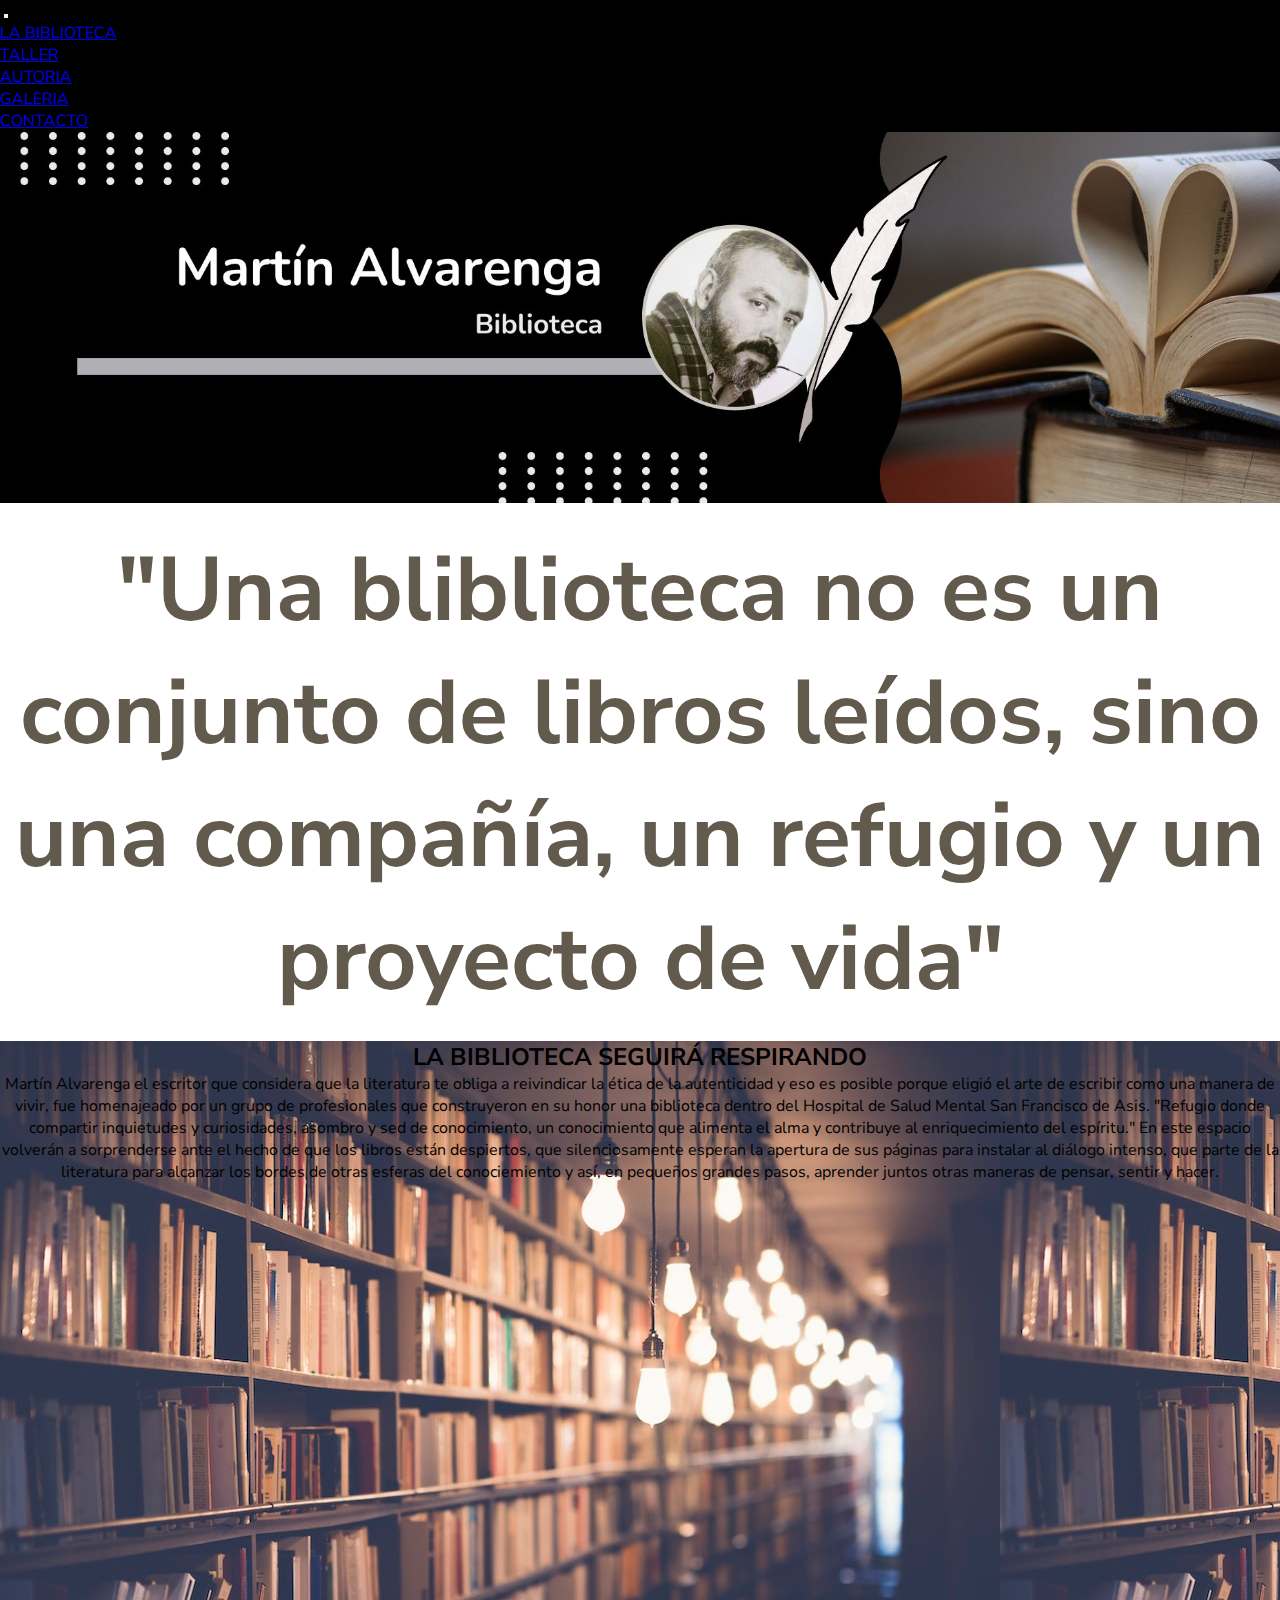
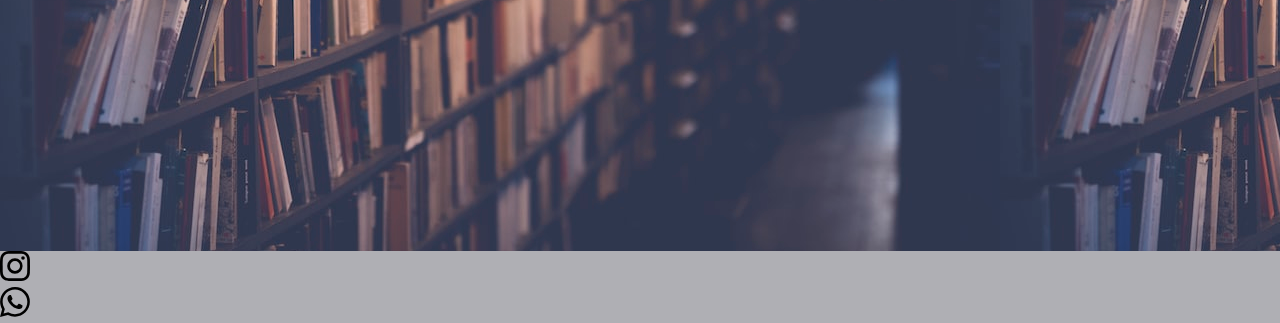
==== index.html @ e40d84a5 "primer commit" ====
<!DOCTYPE html>
<html lang="en">

<head>
    <meta charset="UTF-8">
    <meta http-equiv="X-UA-Compatible" content="IE=edge">
    <meta name="viewport" content="width=device-width, initial-scale=1.0">
    <title>La Biblioteca</title>
    <link href="https://cdn.jsdelivr.net/npm/bootstrap@5.3.0-alpha1/dist/css/bootstrap.min.css" rel="stylesheet"
        integrity="sha384-GLhlTQ8iRABdZLl6O3oVMWSktQOp6b7In1Zl3/Jr59b6EGGoI1aFkw7cmDA6j6gD" crossorigin="anonymous">
    <link rel="stylesheet" href="./css/style.css">
</head>

<header>

    <nav class="navbar navbar-expand-lg navbar-dark" style="background-color: #000000;">
        <div class="container-fluid">
            <a class="navbar-brand" href="#"><img src="" alt=""></a>
            <button class="navbar-toggler" type="button" data-bs-toggle="collapse" data-bs-target="#navbarNav"
                aria-controls="navbarNav" aria-expanded="false" aria-label="Toggle navigation">
                <span class="navbar-toggler-icon"></span>
            </button>
            <div class="collapse navbar-collapse" id="navbarNav">
                <ul class="navbar-nav">
                    <li class="nav-item">
                        <a class="nav-link active" aria-current="page" href="index.html">LA BIBLIOTECA</a>
                    </li>
                    <li class="nav-item">
                        <a class="nav-link" href="./pag/taller.html">TALLER</a>
                    </li>
                    <li class="nav-item">
                        <a class="nav-link" href="./pag/autoria.html">AUTORIA</a>
                    </li>
                    <li class="nav-item">
                        <a class="nav-link" href="./pag/galeria.html">GALERIA</a>
                    </li>
                    <li class="nav-item">
                        <a class="nav-link" href="./pag/contacto.html">CONTACTO</a>
                    </li>
                </ul>
            </div>
        </div>
    </nav>

</header>

<body>
    <img class="banner" src="img/martin3.jpg" alt="banner">

    <main class="biblio">
        <h1>"Una bliblioteca no es un conjunto de libros leídos, sino una compañía, un refugio y un proyecto de vida"
        </h1>
    </main>

    <div class="hero d-flex justify-content-center align-items-center">

        <div class="text-white bg-dark py-5 my-5">
            <div>
                <h2>LA BIBLIOTECA SEGUIRÁ RESPIRANDO</h2>
                <p>Martín Alvarenga el escritor que consi­dera que la literatura te obli­ga a reivindicar la
                    ética de la
                    autenticidad y eso es posible porque eligió el arte de es­cribir como una manera de vivir, fue
                    homenajeado por un grupo de profesionales que construyeron en su honor una biblioteca dentro del
                    Hospital de Salud Mental San Francisco de Asis.
                    "Refugio donde compartir inquietudes y curiosidades, asombro y sed de conocimiento, un conocimiento
                    que
                    alimenta el alma y contribuye al enriquecimiento del espíritu."
                    En este espacio volverán a sorprenderse ante el hecho de que los libros están despiertos, que
                    silenciosamente esperan la apertura de sus páginas para instalar al diálogo intenso, que parte de la
                    literatura para alcanzar los bordes de otras esferas del conociemiento y así, en pequeños grandes
                    pasos,
                    aprender juntos otras maneras de pensar, sentir y hacer. </p>
            </div>
        </div>
    </div>

    <script src="https://cdn.jsdelivr.net/npm/bootstrap@5.3.0-alpha1/dist/js/bootstrap.bundle.min.js"
        integrity="sha384-w76AqPfDkMBDXo30jS1Sgez6pr3x5MlQ1ZAGC+nuZB+EYdgRZgiwxhTBTkF7CXvN"
        crossorigin="anonymous"></script>
</body>

<footer class="footer d-flex mt-5 justify-content-center">

    <p class="p-3 item "><svg xmlns="http://www.w3.org/2000/svg" width="30" height="30" fill="currentColor"
            class="bi bi-instagram" viewBox="0 0 16 16">
            <path
                d="M8 0C5.829 0 5.556.01 4.703.048 3.85.088 3.269.222 2.76.42a3.917 3.917 0 0 0-1.417.923A3.927 3.927 0 0 0 .42 2.76C.222 3.268.087 3.85.048 4.7.01 5.555 0 5.827 0 8.001c0 2.172.01 2.444.048 3.297.04.852.174 1.433.372 1.942.205.526.478.972.923 1.417.444.445.89.719 1.416.923.51.198 1.09.333 1.942.372C5.555 15.99 5.827 16 8 16s2.444-.01 3.298-.048c.851-.04 1.434-.174 1.943-.372a3.916 3.916 0 0 0 1.416-.923c.445-.445.718-.891.923-1.417.197-.509.332-1.09.372-1.942C15.99 10.445 16 10.173 16 8s-.01-2.445-.048-3.299c-.04-.851-.175-1.433-.372-1.941a3.926 3.926 0 0 0-.923-1.417A3.911 3.911 0 0 0 13.24.42c-.51-.198-1.092-.333-1.943-.372C10.443.01 10.172 0 7.998 0h.003zm-.717 1.442h.718c2.136 0 2.389.007 3.232.046.78.035 1.204.166 1.486.275.373.145.64.319.92.599.28.28.453.546.598.92.11.281.24.705.275 1.485.039.843.047 1.096.047 3.231s-.008 2.389-.047 3.232c-.035.78-.166 1.203-.275 1.485a2.47 2.47 0 0 1-.599.919c-.28.28-.546.453-.92.598-.28.11-.704.24-1.485.276-.843.038-1.096.047-3.232.047s-2.39-.009-3.233-.047c-.78-.036-1.203-.166-1.485-.276a2.478 2.478 0 0 1-.92-.598 2.48 2.48 0 0 1-.6-.92c-.109-.281-.24-.705-.275-1.485-.038-.843-.046-1.096-.046-3.233 0-2.136.008-2.388.046-3.231.036-.78.166-1.204.276-1.486.145-.373.319-.64.599-.92.28-.28.546-.453.92-.598.282-.11.705-.24 1.485-.276.738-.034 1.024-.044 2.515-.045v.002zm4.988 1.328a.96.96 0 1 0 0 1.92.96.96 0 0 0 0-1.92zm-4.27 1.122a4.109 4.109 0 1 0 0 8.217 4.109 4.109 0 0 0 0-8.217zm0 1.441a2.667 2.667 0 1 1 0 5.334 2.667 2.667 0 0 1 0-5.334z" />
        </svg> </p>


    <p class="p-3 item "><svg xmlns="http://www.w3.org/2000/svg" width="30" height="30" fill="currentColor"
            class="bi bi-whatsapp" viewBox="0 0 16 16">
            <path
                d="M13.601 2.326A7.854 7.854 0 0 0 7.994 0C3.627 0 .068 3.558.064 7.926c0 1.399.366 2.76 1.057 3.965L0 16l4.204-1.102a7.933 7.933 0 0 0 3.79.965h.004c4.368 0 7.926-3.558 7.93-7.93A7.898 7.898 0 0 0 13.6 2.326zM7.994 14.521a6.573 6.573 0 0 1-3.356-.92l-.24-.144-2.494.654.666-2.433-.156-.251a6.56 6.56 0 0 1-1.007-3.505c0-3.626 2.957-6.584 6.591-6.584a6.56 6.56 0 0 1 4.66 1.931 6.557 6.557 0 0 1 1.928 4.66c-.004 3.639-2.961 6.592-6.592 6.592zm3.615-4.934c-.197-.099-1.17-.578-1.353-.646-.182-.065-.315-.099-.445.099-.133.197-.513.646-.627.775-.114.133-.232.148-.43.05-.197-.1-.836-.308-1.592-.985-.59-.525-.985-1.175-1.103-1.372-.114-.198-.011-.304.088-.403.087-.088.197-.232.296-.346.1-.114.133-.198.198-.33.065-.134.034-.248-.015-.347-.05-.099-.445-1.076-.612-1.47-.16-.389-.323-.335-.445-.34-.114-.007-.247-.007-.38-.007a.729.729 0 0 0-.529.247c-.182.198-.691.677-.691 1.654 0 .977.71 1.916.81 2.049.098.133 1.394 2.132 3.383 2.992.47.205.84.326 1.129.418.475.152.904.129 1.246.08.38-.058 1.171-.48 1.338-.943.164-.464.164-.86.114-.943-.049-.084-.182-.133-.38-.232z" />
        </svg></p>
</footer>



</html>
---- css/style.css ----
@import url('https://fonts.googleapis.com/css2?family=Nunito+Sans:ital,wght@1,900&display=swap');

* {
    margin: 0;
    padding: 0;
    box-sizing: border-box;
    font-family: 'Nunito Sans', sans-serif;
}

.body {
    background-image: url("../img/biblioo.jpg");
}

.banner {
    width: 100%;
    height: 0 auto;
    background-position: center;
}

.biblio {
    color: #625A4C;
    text-align: center;
    font-weight: bolder;
    font-size: 45px;
    margin-top: 20px;
    margin-bottom: 20px;
}

.hero {
    background-image: url("../img/biblioo.jpg");
    height: 90vh;
    text-align: center;
}

/* sección Autoría */

.libros {
    background-image: url("../img/autorialibro.jpg");
    height: 60vh;
}

.h3 {
    color: #ffffff;
    text-align: center;
}

.textos {
    color: #625A4C;
}

.btn-secondary {
    background-color: #625A4C;
}

/* sección Autoría */

.footer {
    background-color: #AFAFB4;
}

.item:hover {
    color: #ffffff;
    box-shadow: rgba(58, 56, 56, 0.56);
    transform: scale(1.0)translateY(-10px)
}
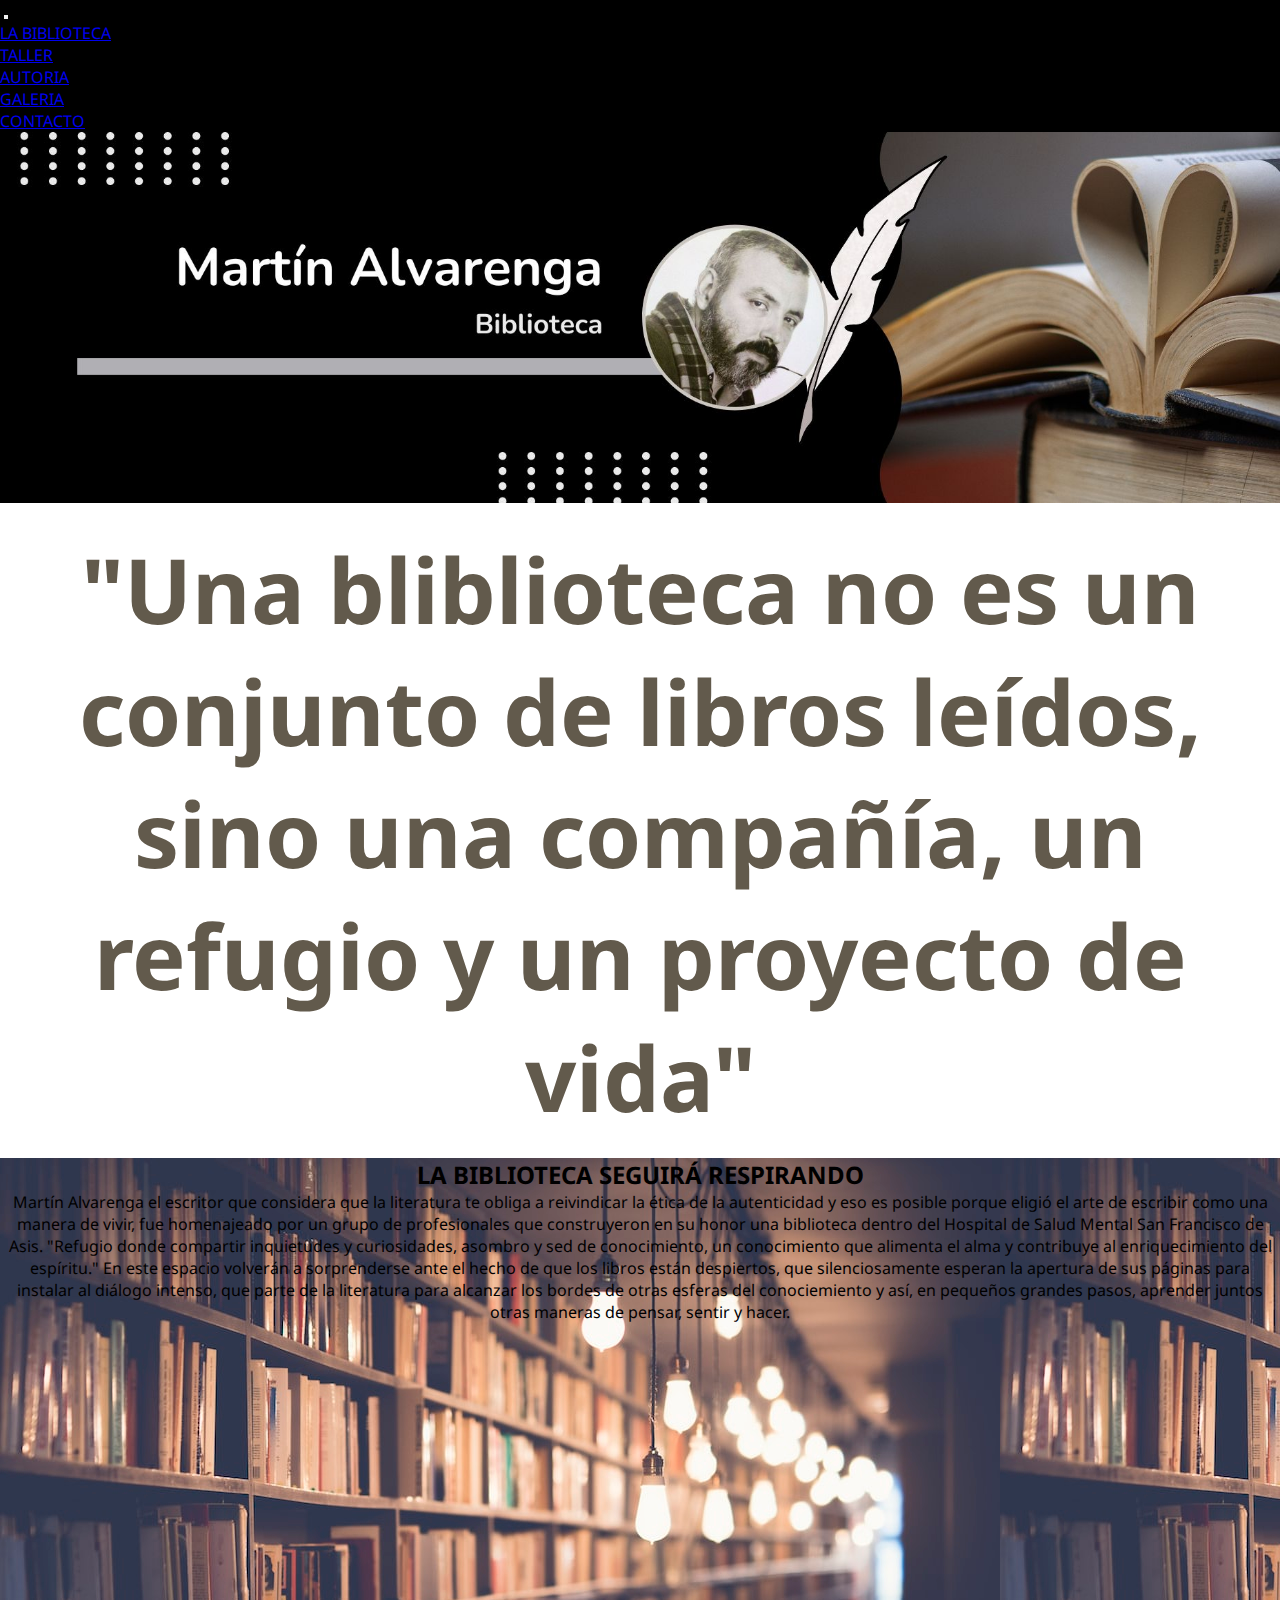
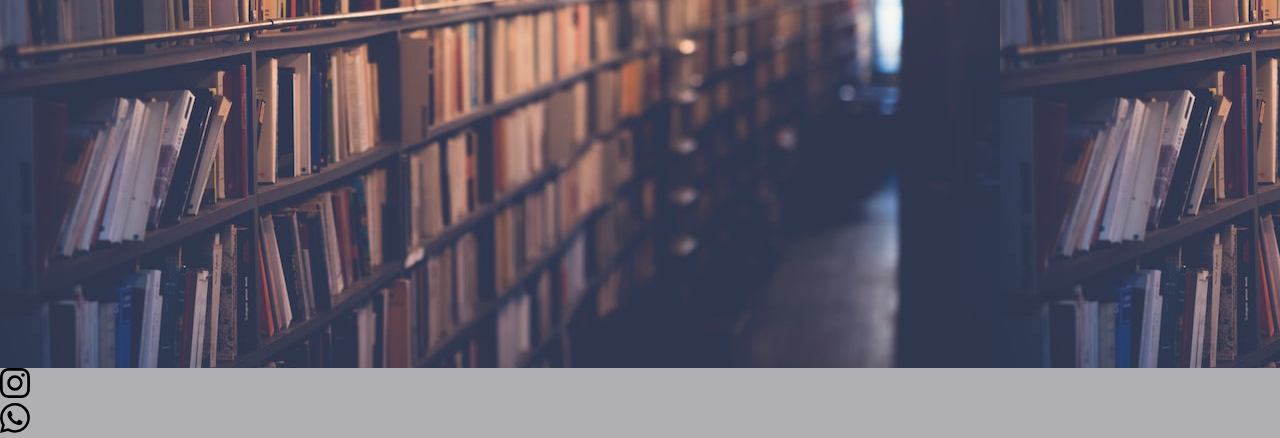
==== commit 980c4c8f: "algoentreparentesis" ====
--- a/index.html
+++ b/index.html
@@ -5,10 +5,14 @@
     <meta charset="UTF-8">
     <meta http-equiv="X-UA-Compatible" content="IE=edge">
     <meta name="viewport" content="width=device-width, initial-scale=1.0">
-    <title>La Biblioteca</title>
+    <title> La Biblioteca - Inicio</title>
+    <meta name="description"
+        content="Conociendo la biblioteca pública fundada en el hospital de Salud Mental San Francisco de Asís.">
+    <meta name="keywords"
+        content="biblioteca, libros, biblioteca pública, talleres creativos, salud mental, hospital, poesía, teatro, Corrientes">
     <link href="https://cdn.jsdelivr.net/npm/bootstrap@5.3.0-alpha1/dist/css/bootstrap.min.css" rel="stylesheet"
         integrity="sha384-GLhlTQ8iRABdZLl6O3oVMWSktQOp6b7In1Zl3/Jr59b6EGGoI1aFkw7cmDA6j6gD" crossorigin="anonymous">
-    <link rel="stylesheet" href="./css/style.css">
+    <link rel="stylesheet" href="./css/estilo.css">
 </head>
 
 <header>
--- a/css/estilo.css
+++ b/css/estilo.css
@@ -0,0 +1,66 @@
+@import url("https://fonts.googleapis.com/css2?family=Noto+Sans&family=Nunito+Sans:ital,wght@1,900&display=swap");
+* {
+  margin: 0;
+  padding: 0;
+  box-sizing: border-box;
+  font-family: "Noto Sans", sans-serif;
+}
+*::-moz-selection {
+  background-color: whitesmoke;
+  color: #000000;
+}
+*::selection {
+  background-color: whitesmoke;
+  color: #000000;
+}
+
+body .banner {
+  width: 100%;
+  height: 0 auto;
+  background-position: center;
+}
+body .biblio {
+  color: #625A4C;
+  text-align: center;
+  font-weight: bolder;
+  font-size: 45px;
+  margin-top: 20px;
+  margin-bottom: 20px;
+}
+body .hero {
+  background-image: url("../img/biblioo.jpg");
+  height: 90vh;
+  text-align: center;
+}
+body .h3 {
+  color: #ffffff;
+  text-align: center;
+}
+body .h4 {
+  color: #000000;
+}
+body .p {
+  color: #ffffff;
+  text-align: center;
+}
+body .textos {
+  color: #625A4C;
+}
+body .btn-secondary {
+  background-color: #625A4C;
+}
+body .accordion-collapse {
+  color: #625A4C;
+}
+body .accordion-button {
+  background-color: #AFAFB4;
+}
+
+footer {
+  background-color: #AFAFB4;
+}
+footer .item:hover {
+  color: #ffffff;
+  box-shadow: rgba(58, 56, 56, 0.56);
+  transform: scale(1) translateY(-10px);
+}/*# sourceMappingURL=estilo.css.map */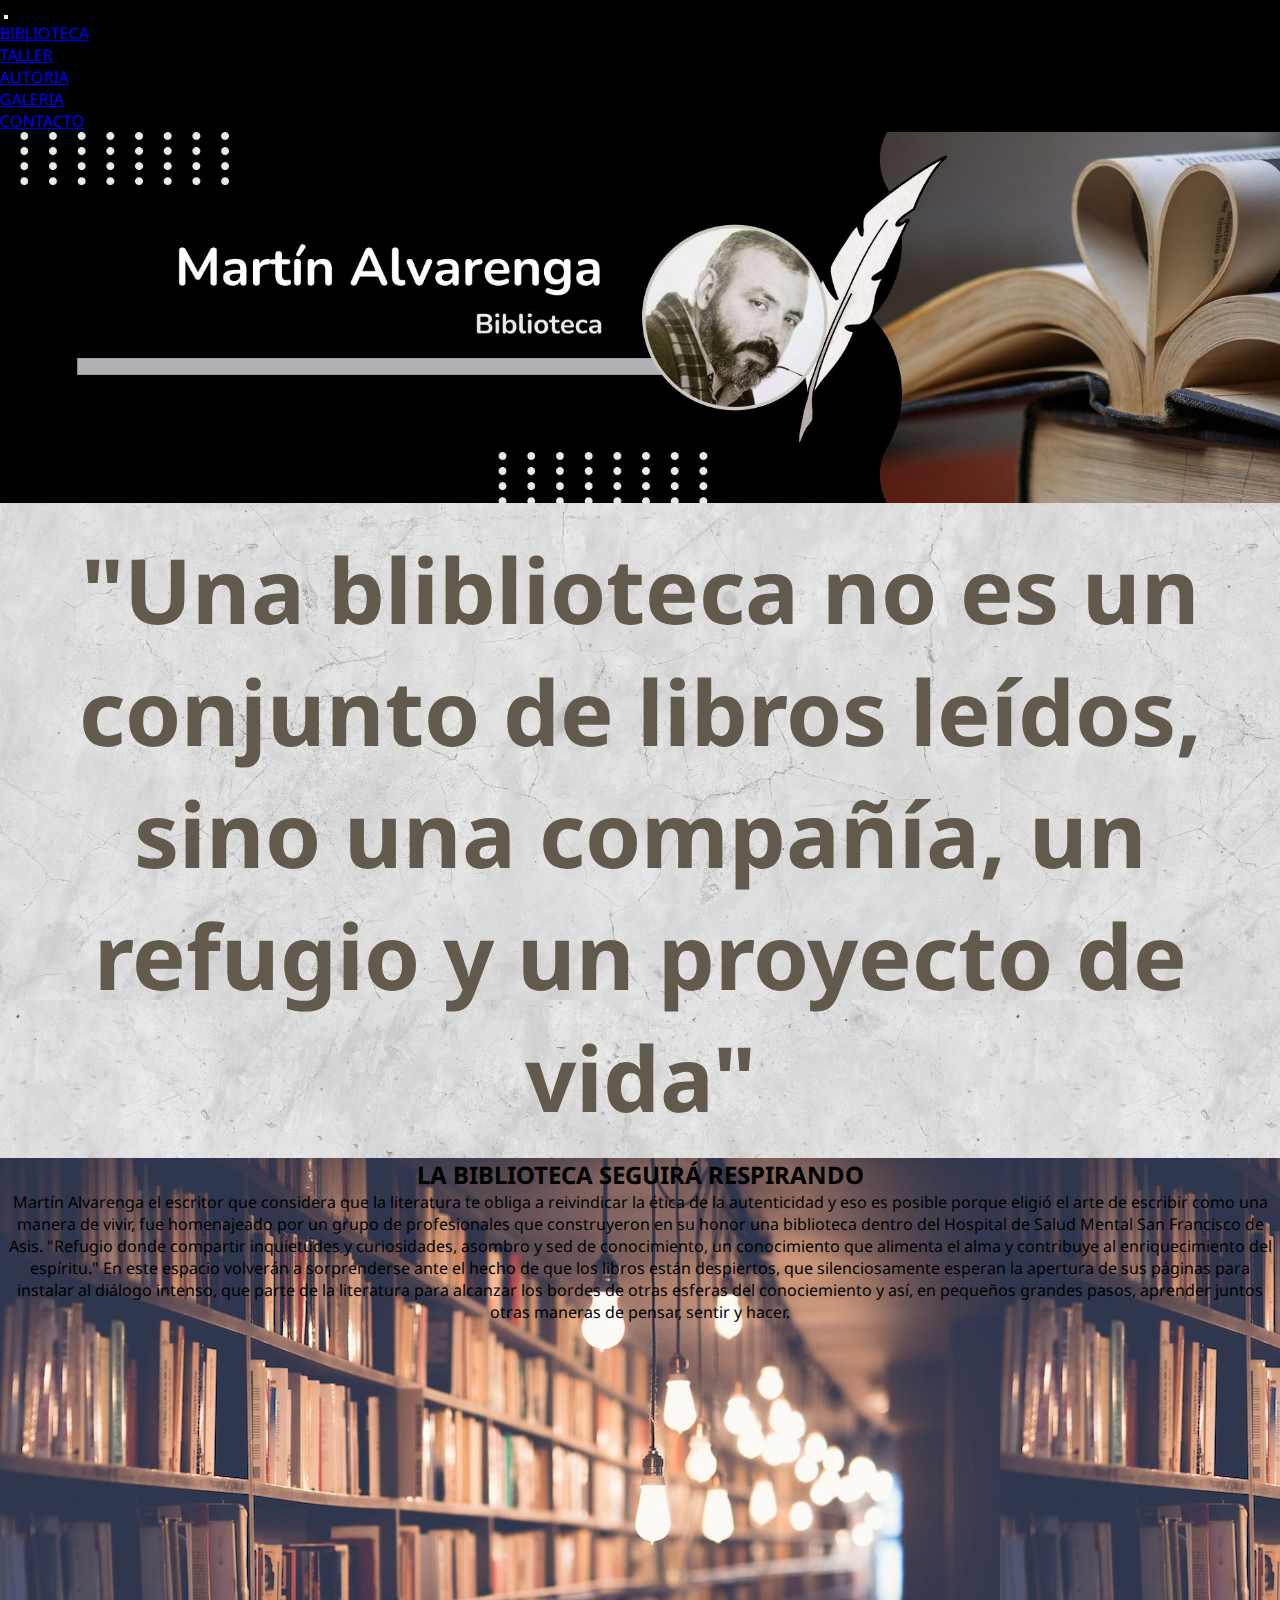
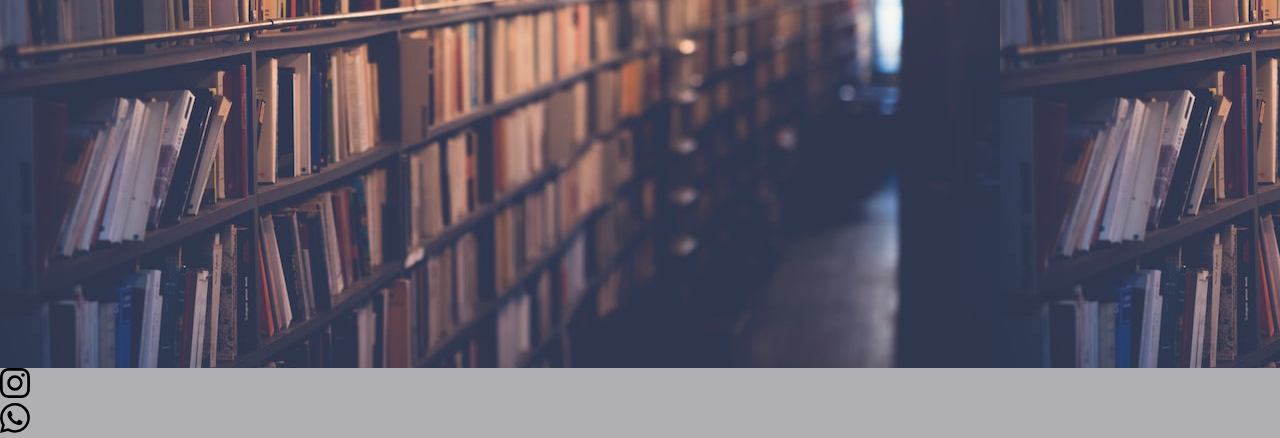
==== commit 92926279: "algoentreparentesis" ====
--- a/index.html
+++ b/index.html
@@ -19,7 +19,7 @@
 
     <nav class="navbar navbar-expand-lg navbar-dark" style="background-color: #000000;">
         <div class="container-fluid">
-            <a class="navbar-brand" href="#"><img src="" alt=""></a>
+            <a class="navbar-brand w-100"><img src="" alt=""></a>
             <button class="navbar-toggler" type="button" data-bs-toggle="collapse" data-bs-target="#navbarNav"
                 aria-controls="navbarNav" aria-expanded="false" aria-label="Toggle navigation">
                 <span class="navbar-toggler-icon"></span>
@@ -27,7 +27,7 @@
             <div class="collapse navbar-collapse" id="navbarNav">
                 <ul class="navbar-nav">
                     <li class="nav-item">
-                        <a class="nav-link active" aria-current="page" href="index.html">LA BIBLIOTECA</a>
+                        <a class="nav-link active" aria-current="page" href="index.html">BIBLIOTECA</a>
                     </li>
                     <li class="nav-item">
                         <a class="nav-link" href="./pag/taller.html">TALLER</a>
--- a/css/estilo.css
+++ b/css/estilo.css
@@ -14,6 +14,9 @@
   color: #000000;
 }
 
+body {
+  background-image: url("../img/fondogris.jpg");
+}
 body .banner {
   width: 100%;
   height: 0 auto;
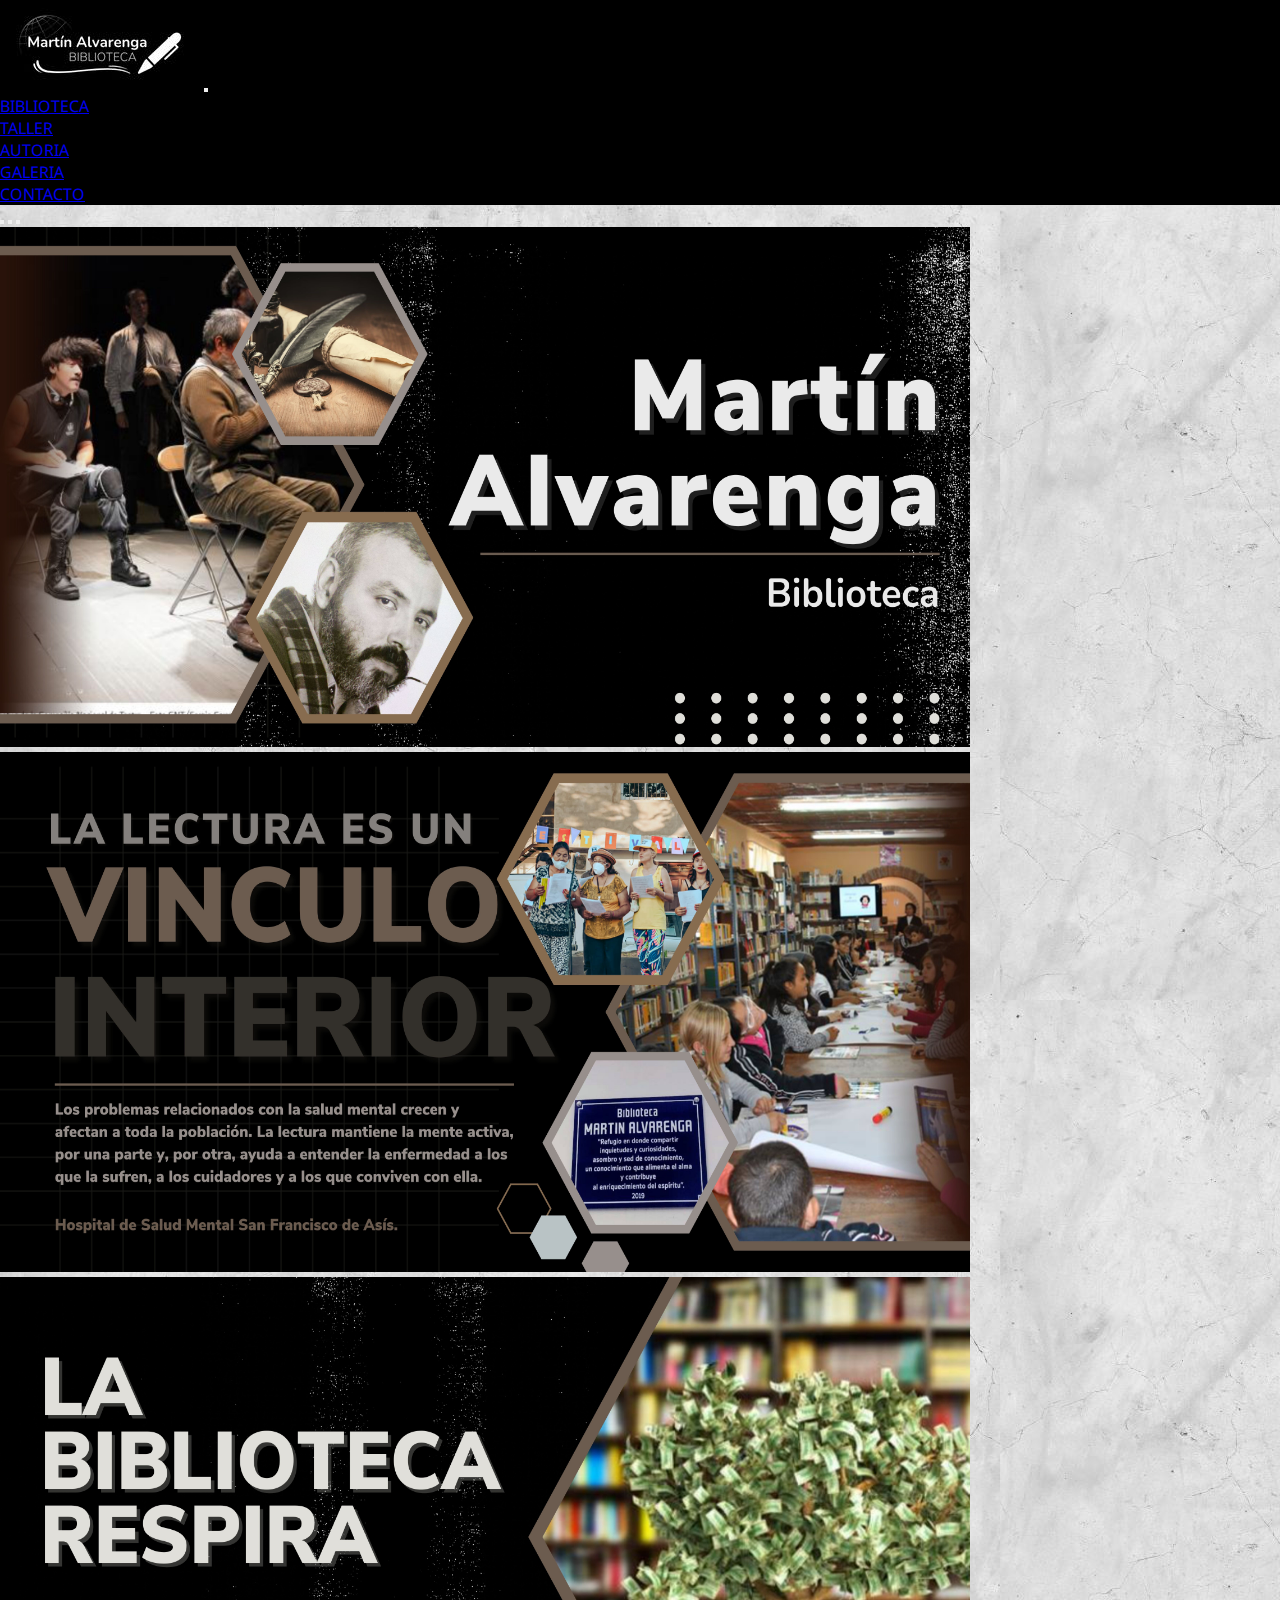
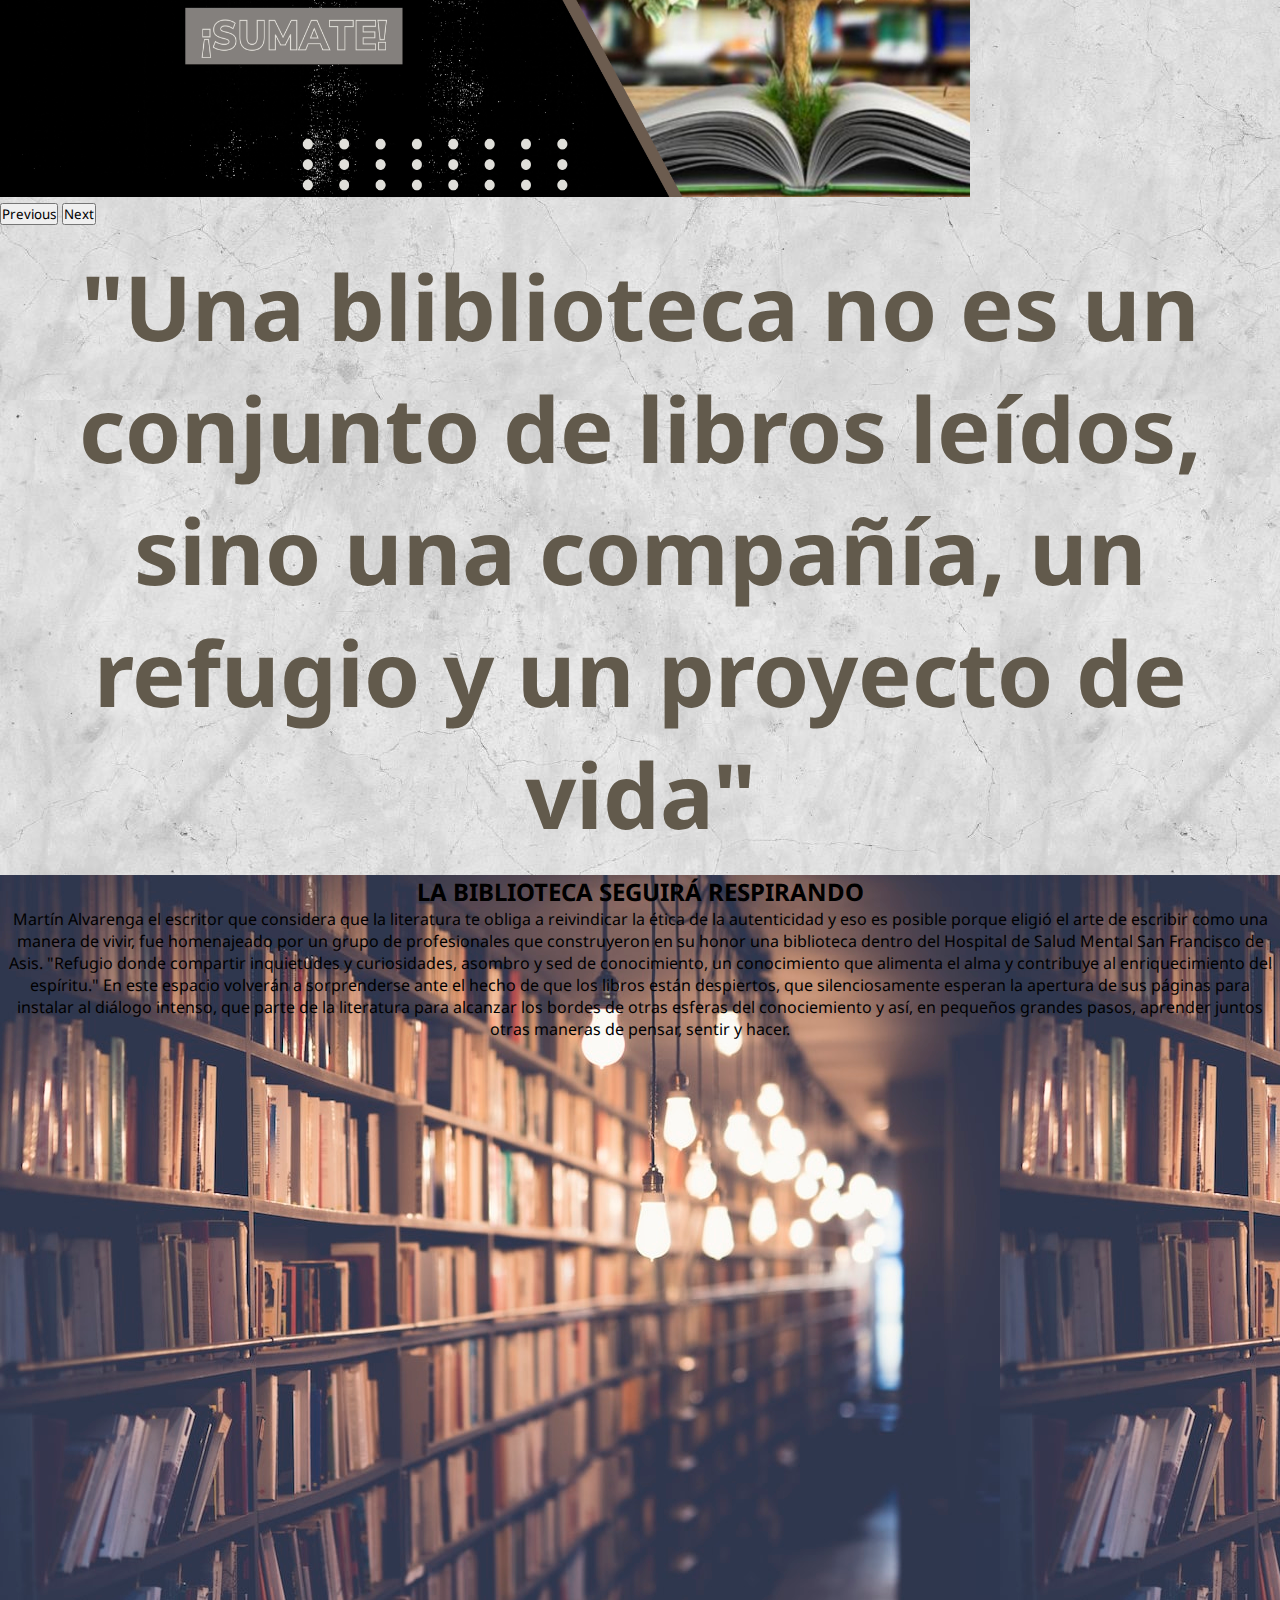
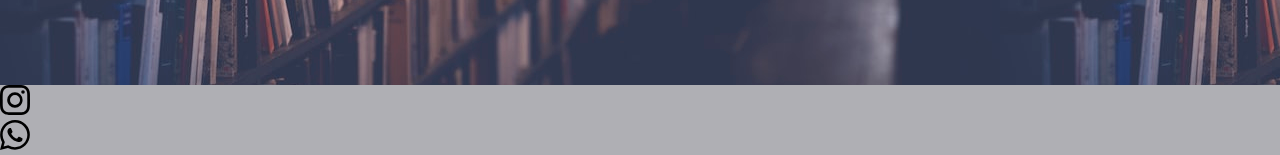
==== commit a7fe7239: "algoentreparentesis" ====
--- a/index.html
+++ b/index.html
@@ -15,41 +15,72 @@
     <link rel="stylesheet" href="./css/estilo.css">
 </head>
 
-<header>
+<body>
 
-    <nav class="navbar navbar-expand-lg navbar-dark" style="background-color: #000000;">
-        <div class="container-fluid">
-            <a class="navbar-brand w-100"><img src="" alt=""></a>
-            <button class="navbar-toggler" type="button" data-bs-toggle="collapse" data-bs-target="#navbarNav"
-                aria-controls="navbarNav" aria-expanded="false" aria-label="Toggle navigation">
-                <span class="navbar-toggler-icon"></span>
-            </button>
-            <div class="collapse navbar-collapse" id="navbarNav">
-                <ul class="navbar-nav">
-                    <li class="nav-item">
-                        <a class="nav-link active" aria-current="page" href="index.html">BIBLIOTECA</a>
-                    </li>
-                    <li class="nav-item">
-                        <a class="nav-link" href="./pag/taller.html">TALLER</a>
-                    </li>
-                    <li class="nav-item">
-                        <a class="nav-link" href="./pag/autoria.html">AUTORIA</a>
-                    </li>
-                    <li class="nav-item">
-                        <a class="nav-link" href="./pag/galeria.html">GALERIA</a>
-                    </li>
-                    <li class="nav-item">
-                        <a class="nav-link" href="./pag/contacto.html">CONTACTO</a>
-                    </li>
-                </ul>
+    <header>
+
+        <nav class="navbar navbar-expand-lg navbar-dark" style="background-color: #000000;">
+            <div class="container-fluid">
+                <a class="navbar-brand w-100"><img src="./img/brand.jpg" alt="logo"></a>
+                <button class="navbar-toggler" type="button" data-bs-toggle="collapse" data-bs-target="#navbarNav"
+                    aria-controls="navbarNav" aria-expanded="false" aria-label="Toggle navigation">
+                    <span class="navbar-toggler-icon"></span>
+                </button>
+                <div class="collapse navbar-collapse" id="navbarNav">
+                    <ul class="navbar-nav">
+                        <li class="nav-item">
+                            <a class="nav-link active" aria-current="page" href="index.html">BIBLIOTECA</a>
+                        </li>
+                        <li class="nav-item">
+                            <a class="nav-link" href="./pag/taller.html">TALLER</a>
+                        </li>
+                        <li class="nav-item">
+                            <a class="nav-link" href="./pag/autoria.html">AUTORIA</a>
+                        </li>
+                        <li class="nav-item">
+                            <a class="nav-link" href="./pag/galeria.html">GALERIA</a>
+                        </li>
+                        <li class="nav-item">
+                            <a class="nav-link" href="./pag/contacto.html">CONTACTO</a>
+                        </li>
+                    </ul>
+                </div>
+            </div>
+        </nav>
+
+    </header>
+
+    <div id="carouselExampleIndicators" class="carousel slide">
+        <div class="carousel-indicators">
+            <button type="button" data-bs-target="#carouselExampleIndicators" data-bs-slide-to="0" class="active"
+                aria-current="true" aria-label="Slide 1"></button>
+            <button type="button" data-bs-target="#carouselExampleIndicators" data-bs-slide-to="1"
+                aria-label="Slide 2"></button>
+            <button type="button" data-bs-target="#carouselExampleIndicators" data-bs-slide-to="2"
+                aria-label="Slide 3"></button>
+        </div>
+        <div class="carousel-inner">
+            <div class="carousel-item active">
+                <img src="./img/banner1.jpg" width="970" height="520" class="d-block w-100" alt="banner1">
+            </div>
+            <div class="carousel-item">
+                <img src="./img/banner2.jpg" width="970" height="520" class="d-block w-100" alt="banner2">
+            </div>
+            <div class="carousel-item">
+                <img src="./img/banner3.jpg" width="970" height="520" class="d-block w-100" alt="banner3">
             </div>
         </div>
-    </nav>
-
-</header>
-
-<body>
-    <img class="banner" src="img/martin3.jpg" alt="banner">
+        <button class="carousel-control-prev" type="button" data-bs-target="#carouselExampleIndicators"
+            data-bs-slide="prev">
+            <span class="carousel-control-prev-icon" aria-hidden="true"></span>
+            <span class="visually-hidden">Previous</span>
+        </button>
+        <button class="carousel-control-next" type="button" data-bs-target="#carouselExampleIndicators"
+            data-bs-slide="next">
+            <span class="carousel-control-next-icon" aria-hidden="true"></span>
+            <span class="visually-hidden">Next</span>
+        </button>
+    </div>
 
     <main class="biblio">
         <h1>"Una bliblioteca no es un conjunto de libros leídos, sino una compañía, un refugio y un proyecto de vida"
@@ -78,27 +109,26 @@
         </div>
     </div>
 
+    <footer class="footer d-flex mt-5 justify-content-center">
+
+        <p class="p-3 item "><svg xmlns="http://www.w3.org/2000/svg" width="30" height="30" fill="currentColor"
+                class="bi bi-instagram" viewBox="0 0 16 16">
+                <path
+                    d="M8 0C5.829 0 5.556.01 4.703.048 3.85.088 3.269.222 2.76.42a3.917 3.917 0 0 0-1.417.923A3.927 3.927 0 0 0 .42 2.76C.222 3.268.087 3.85.048 4.7.01 5.555 0 5.827 0 8.001c0 2.172.01 2.444.048 3.297.04.852.174 1.433.372 1.942.205.526.478.972.923 1.417.444.445.89.719 1.416.923.51.198 1.09.333 1.942.372C5.555 15.99 5.827 16 8 16s2.444-.01 3.298-.048c.851-.04 1.434-.174 1.943-.372a3.916 3.916 0 0 0 1.416-.923c.445-.445.718-.891.923-1.417.197-.509.332-1.09.372-1.942C15.99 10.445 16 10.173 16 8s-.01-2.445-.048-3.299c-.04-.851-.175-1.433-.372-1.941a3.926 3.926 0 0 0-.923-1.417A3.911 3.911 0 0 0 13.24.42c-.51-.198-1.092-.333-1.943-.372C10.443.01 10.172 0 7.998 0h.003zm-.717 1.442h.718c2.136 0 2.389.007 3.232.046.78.035 1.204.166 1.486.275.373.145.64.319.92.599.28.28.453.546.598.92.11.281.24.705.275 1.485.039.843.047 1.096.047 3.231s-.008 2.389-.047 3.232c-.035.78-.166 1.203-.275 1.485a2.47 2.47 0 0 1-.599.919c-.28.28-.546.453-.92.598-.28.11-.704.24-1.485.276-.843.038-1.096.047-3.232.047s-2.39-.009-3.233-.047c-.78-.036-1.203-.166-1.485-.276a2.478 2.478 0 0 1-.92-.598 2.48 2.48 0 0 1-.6-.92c-.109-.281-.24-.705-.275-1.485-.038-.843-.046-1.096-.046-3.233 0-2.136.008-2.388.046-3.231.036-.78.166-1.204.276-1.486.145-.373.319-.64.599-.92.28-.28.546-.453.92-.598.282-.11.705-.24 1.485-.276.738-.034 1.024-.044 2.515-.045v.002zm4.988 1.328a.96.96 0 1 0 0 1.92.96.96 0 0 0 0-1.92zm-4.27 1.122a4.109 4.109 0 1 0 0 8.217 4.109 4.109 0 0 0 0-8.217zm0 1.441a2.667 2.667 0 1 1 0 5.334 2.667 2.667 0 0 1 0-5.334z" />
+            </svg> </p>
+
+
+        <p class="p-3 item "><svg xmlns="http://www.w3.org/2000/svg" width="30" height="30" fill="currentColor"
+                class="bi bi-whatsapp" viewBox="0 0 16 16">
+                <path
+                    d="M13.601 2.326A7.854 7.854 0 0 0 7.994 0C3.627 0 .068 3.558.064 7.926c0 1.399.366 2.76 1.057 3.965L0 16l4.204-1.102a7.933 7.933 0 0 0 3.79.965h.004c4.368 0 7.926-3.558 7.93-7.93A7.898 7.898 0 0 0 13.6 2.326zM7.994 14.521a6.573 6.573 0 0 1-3.356-.92l-.24-.144-2.494.654.666-2.433-.156-.251a6.56 6.56 0 0 1-1.007-3.505c0-3.626 2.957-6.584 6.591-6.584a6.56 6.56 0 0 1 4.66 1.931 6.557 6.557 0 0 1 1.928 4.66c-.004 3.639-2.961 6.592-6.592 6.592zm3.615-4.934c-.197-.099-1.17-.578-1.353-.646-.182-.065-.315-.099-.445.099-.133.197-.513.646-.627.775-.114.133-.232.148-.43.05-.197-.1-.836-.308-1.592-.985-.59-.525-.985-1.175-1.103-1.372-.114-.198-.011-.304.088-.403.087-.088.197-.232.296-.346.1-.114.133-.198.198-.33.065-.134.034-.248-.015-.347-.05-.099-.445-1.076-.612-1.47-.16-.389-.323-.335-.445-.34-.114-.007-.247-.007-.38-.007a.729.729 0 0 0-.529.247c-.182.198-.691.677-.691 1.654 0 .977.71 1.916.81 2.049.098.133 1.394 2.132 3.383 2.992.47.205.84.326 1.129.418.475.152.904.129 1.246.08.38-.058 1.171-.48 1.338-.943.164-.464.164-.86.114-.943-.049-.084-.182-.133-.38-.232z" />
+            </svg></p>
+    </footer>
+
     <script src="https://cdn.jsdelivr.net/npm/bootstrap@5.3.0-alpha1/dist/js/bootstrap.bundle.min.js"
         integrity="sha384-w76AqPfDkMBDXo30jS1Sgez6pr3x5MlQ1ZAGC+nuZB+EYdgRZgiwxhTBTkF7CXvN"
         crossorigin="anonymous"></script>
+
 </body>
 
-<footer class="footer d-flex mt-5 justify-content-center">
-
-    <p class="p-3 item "><svg xmlns="http://www.w3.org/2000/svg" width="30" height="30" fill="currentColor"
-            class="bi bi-instagram" viewBox="0 0 16 16">
-            <path
-                d="M8 0C5.829 0 5.556.01 4.703.048 3.85.088 3.269.222 2.76.42a3.917 3.917 0 0 0-1.417.923A3.927 3.927 0 0 0 .42 2.76C.222 3.268.087 3.85.048 4.7.01 5.555 0 5.827 0 8.001c0 2.172.01 2.444.048 3.297.04.852.174 1.433.372 1.942.205.526.478.972.923 1.417.444.445.89.719 1.416.923.51.198 1.09.333 1.942.372C5.555 15.99 5.827 16 8 16s2.444-.01 3.298-.048c.851-.04 1.434-.174 1.943-.372a3.916 3.916 0 0 0 1.416-.923c.445-.445.718-.891.923-1.417.197-.509.332-1.09.372-1.942C15.99 10.445 16 10.173 16 8s-.01-2.445-.048-3.299c-.04-.851-.175-1.433-.372-1.941a3.926 3.926 0 0 0-.923-1.417A3.911 3.911 0 0 0 13.24.42c-.51-.198-1.092-.333-1.943-.372C10.443.01 10.172 0 7.998 0h.003zm-.717 1.442h.718c2.136 0 2.389.007 3.232.046.78.035 1.204.166 1.486.275.373.145.64.319.92.599.28.28.453.546.598.92.11.281.24.705.275 1.485.039.843.047 1.096.047 3.231s-.008 2.389-.047 3.232c-.035.78-.166 1.203-.275 1.485a2.47 2.47 0 0 1-.599.919c-.28.28-.546.453-.92.598-.28.11-.704.24-1.485.276-.843.038-1.096.047-3.232.047s-2.39-.009-3.233-.047c-.78-.036-1.203-.166-1.485-.276a2.478 2.478 0 0 1-.92-.598 2.48 2.48 0 0 1-.6-.92c-.109-.281-.24-.705-.275-1.485-.038-.843-.046-1.096-.046-3.233 0-2.136.008-2.388.046-3.231.036-.78.166-1.204.276-1.486.145-.373.319-.64.599-.92.28-.28.546-.453.92-.598.282-.11.705-.24 1.485-.276.738-.034 1.024-.044 2.515-.045v.002zm4.988 1.328a.96.96 0 1 0 0 1.92.96.96 0 0 0 0-1.92zm-4.27 1.122a4.109 4.109 0 1 0 0 8.217 4.109 4.109 0 0 0 0-8.217zm0 1.441a2.667 2.667 0 1 1 0 5.334 2.667 2.667 0 0 1 0-5.334z" />
-        </svg> </p>
-
-
-    <p class="p-3 item "><svg xmlns="http://www.w3.org/2000/svg" width="30" height="30" fill="currentColor"
-            class="bi bi-whatsapp" viewBox="0 0 16 16">
-            <path
-                d="M13.601 2.326A7.854 7.854 0 0 0 7.994 0C3.627 0 .068 3.558.064 7.926c0 1.399.366 2.76 1.057 3.965L0 16l4.204-1.102a7.933 7.933 0 0 0 3.79.965h.004c4.368 0 7.926-3.558 7.93-7.93A7.898 7.898 0 0 0 13.6 2.326zM7.994 14.521a6.573 6.573 0 0 1-3.356-.92l-.24-.144-2.494.654.666-2.433-.156-.251a6.56 6.56 0 0 1-1.007-3.505c0-3.626 2.957-6.584 6.591-6.584a6.56 6.56 0 0 1 4.66 1.931 6.557 6.557 0 0 1 1.928 4.66c-.004 3.639-2.961 6.592-6.592 6.592zm3.615-4.934c-.197-.099-1.17-.578-1.353-.646-.182-.065-.315-.099-.445.099-.133.197-.513.646-.627.775-.114.133-.232.148-.43.05-.197-.1-.836-.308-1.592-.985-.59-.525-.985-1.175-1.103-1.372-.114-.198-.011-.304.088-.403.087-.088.197-.232.296-.346.1-.114.133-.198.198-.33.065-.134.034-.248-.015-.347-.05-.099-.445-1.076-.612-1.47-.16-.389-.323-.335-.445-.34-.114-.007-.247-.007-.38-.007a.729.729 0 0 0-.529.247c-.182.198-.691.677-.691 1.654 0 .977.71 1.916.81 2.049.098.133 1.394 2.132 3.383 2.992.47.205.84.326 1.129.418.475.152.904.129 1.246.08.38-.058 1.171-.48 1.338-.943.164-.464.164-.86.114-.943-.049-.084-.182-.133-.38-.232z" />
-        </svg></p>
-</footer>
-
-
-
 </html>--- a/css/estilo.css
+++ b/css/estilo.css
@@ -58,6 +58,17 @@
 body .accordion-button {
   background-color: #AFAFB4;
 }
+body .tarjetita {
+  transform: scale(1) translateY(-10px);
+}
+body .card {
+  box-shadow: 0 2px 2px rgba(0, 0, 0, 0.2);
+  transition: all;
+}
+body .card:hover {
+  transform: translate(-10px);
+  box-shadow: 0 12px 16px rgba(0, 0, 0, 0.2);
+}
 
 footer {
   background-color: #AFAFB4;
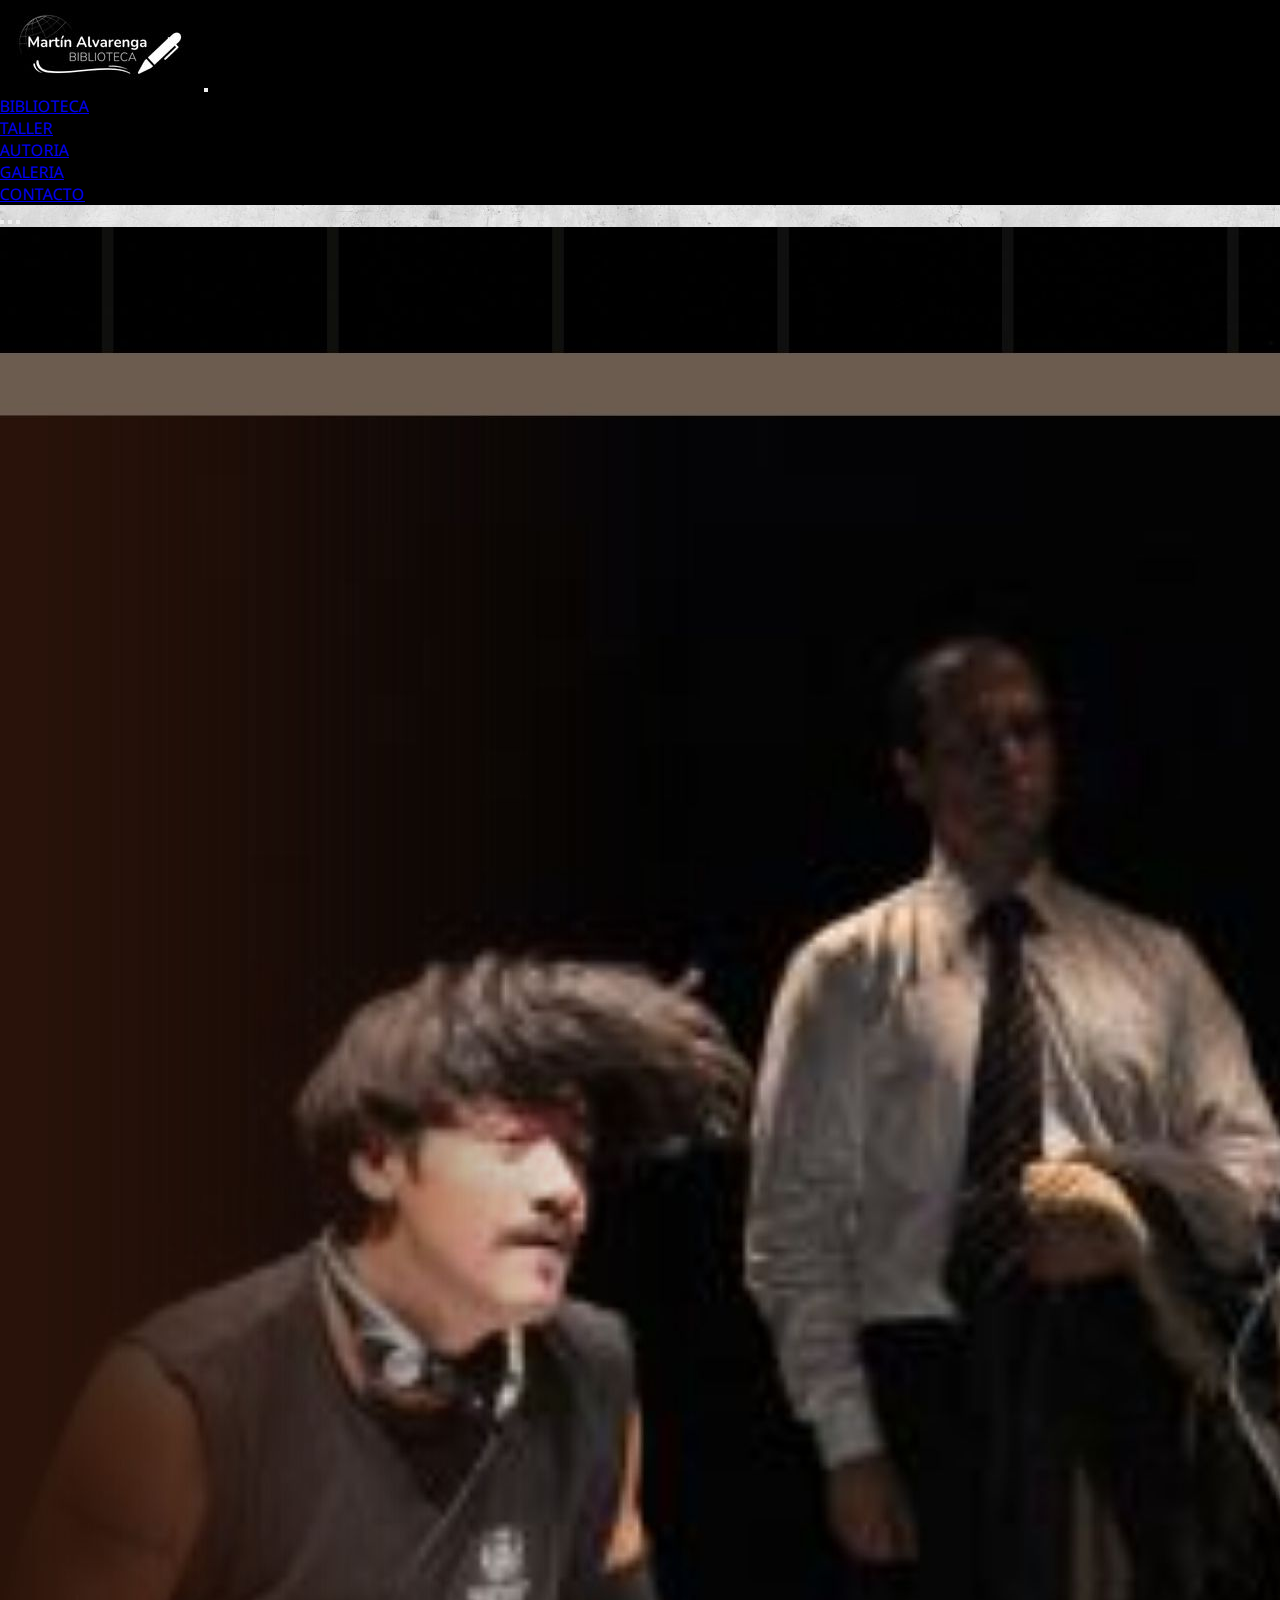
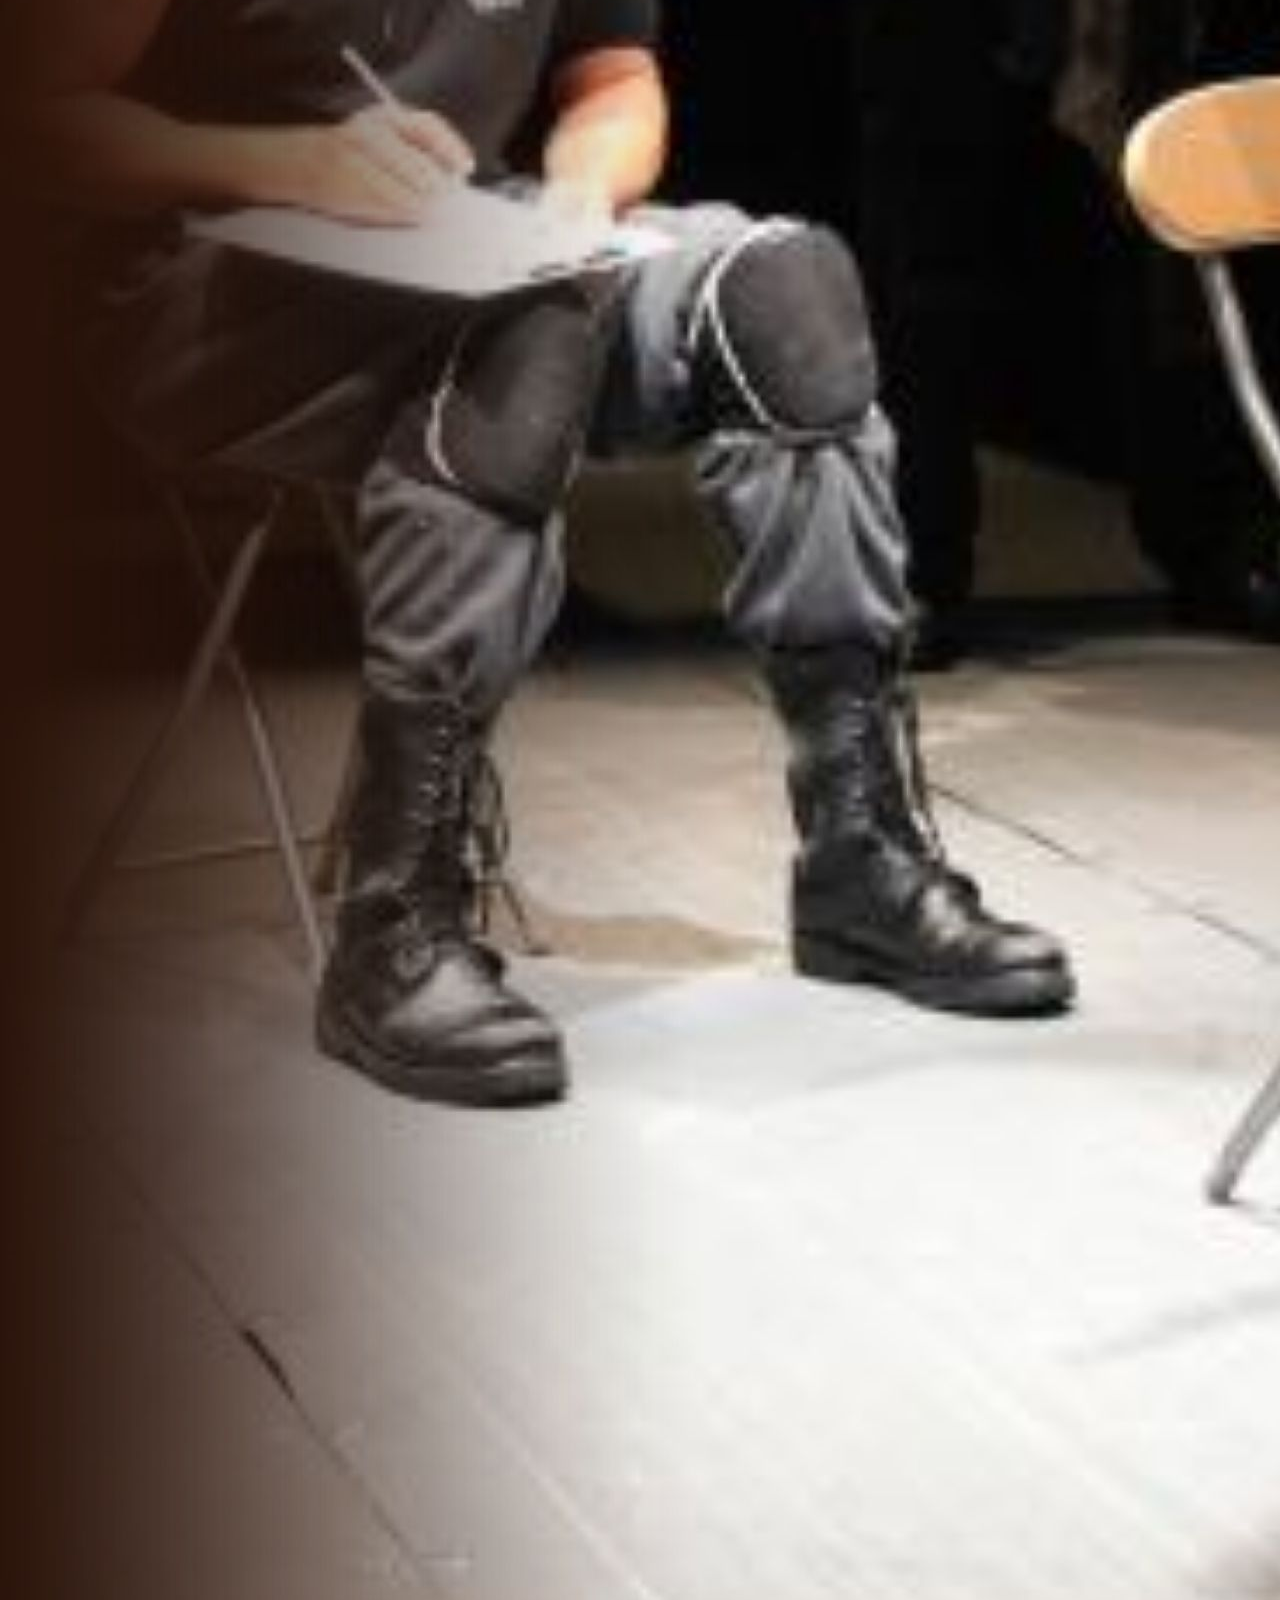
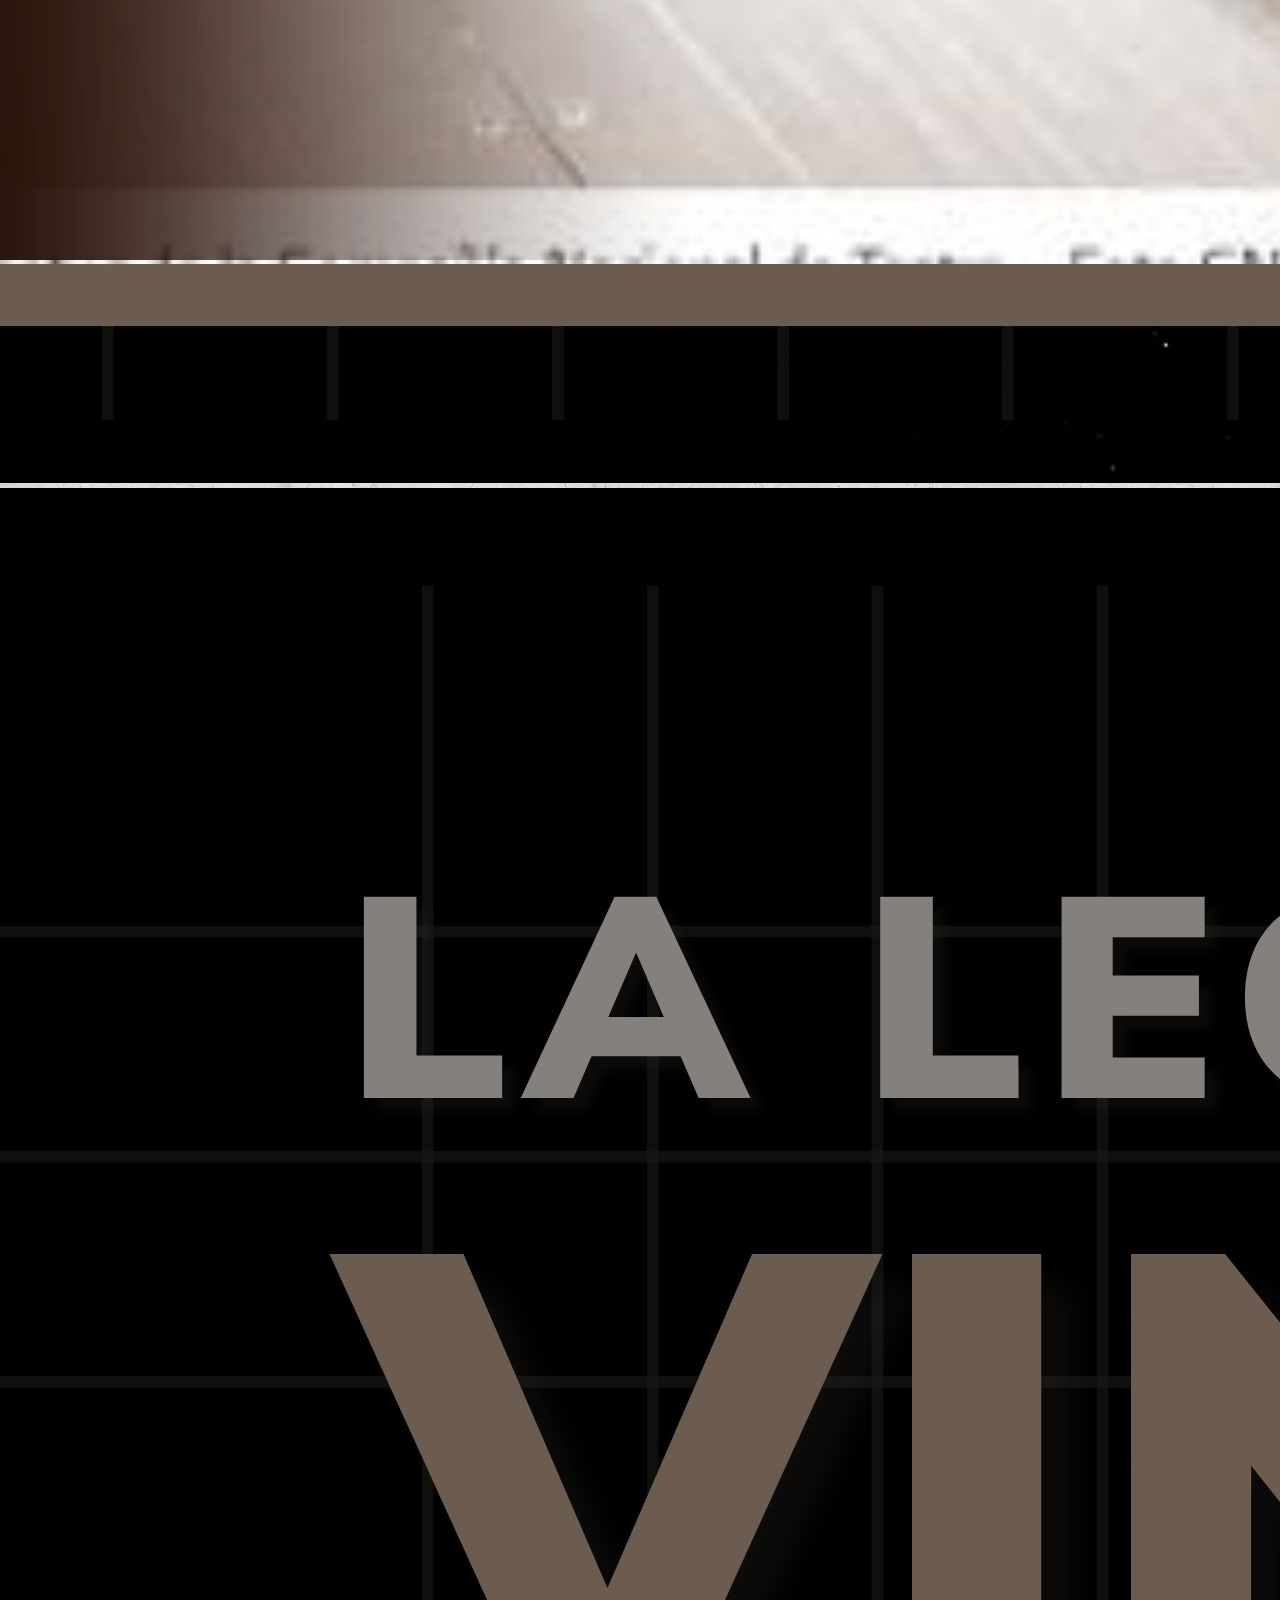
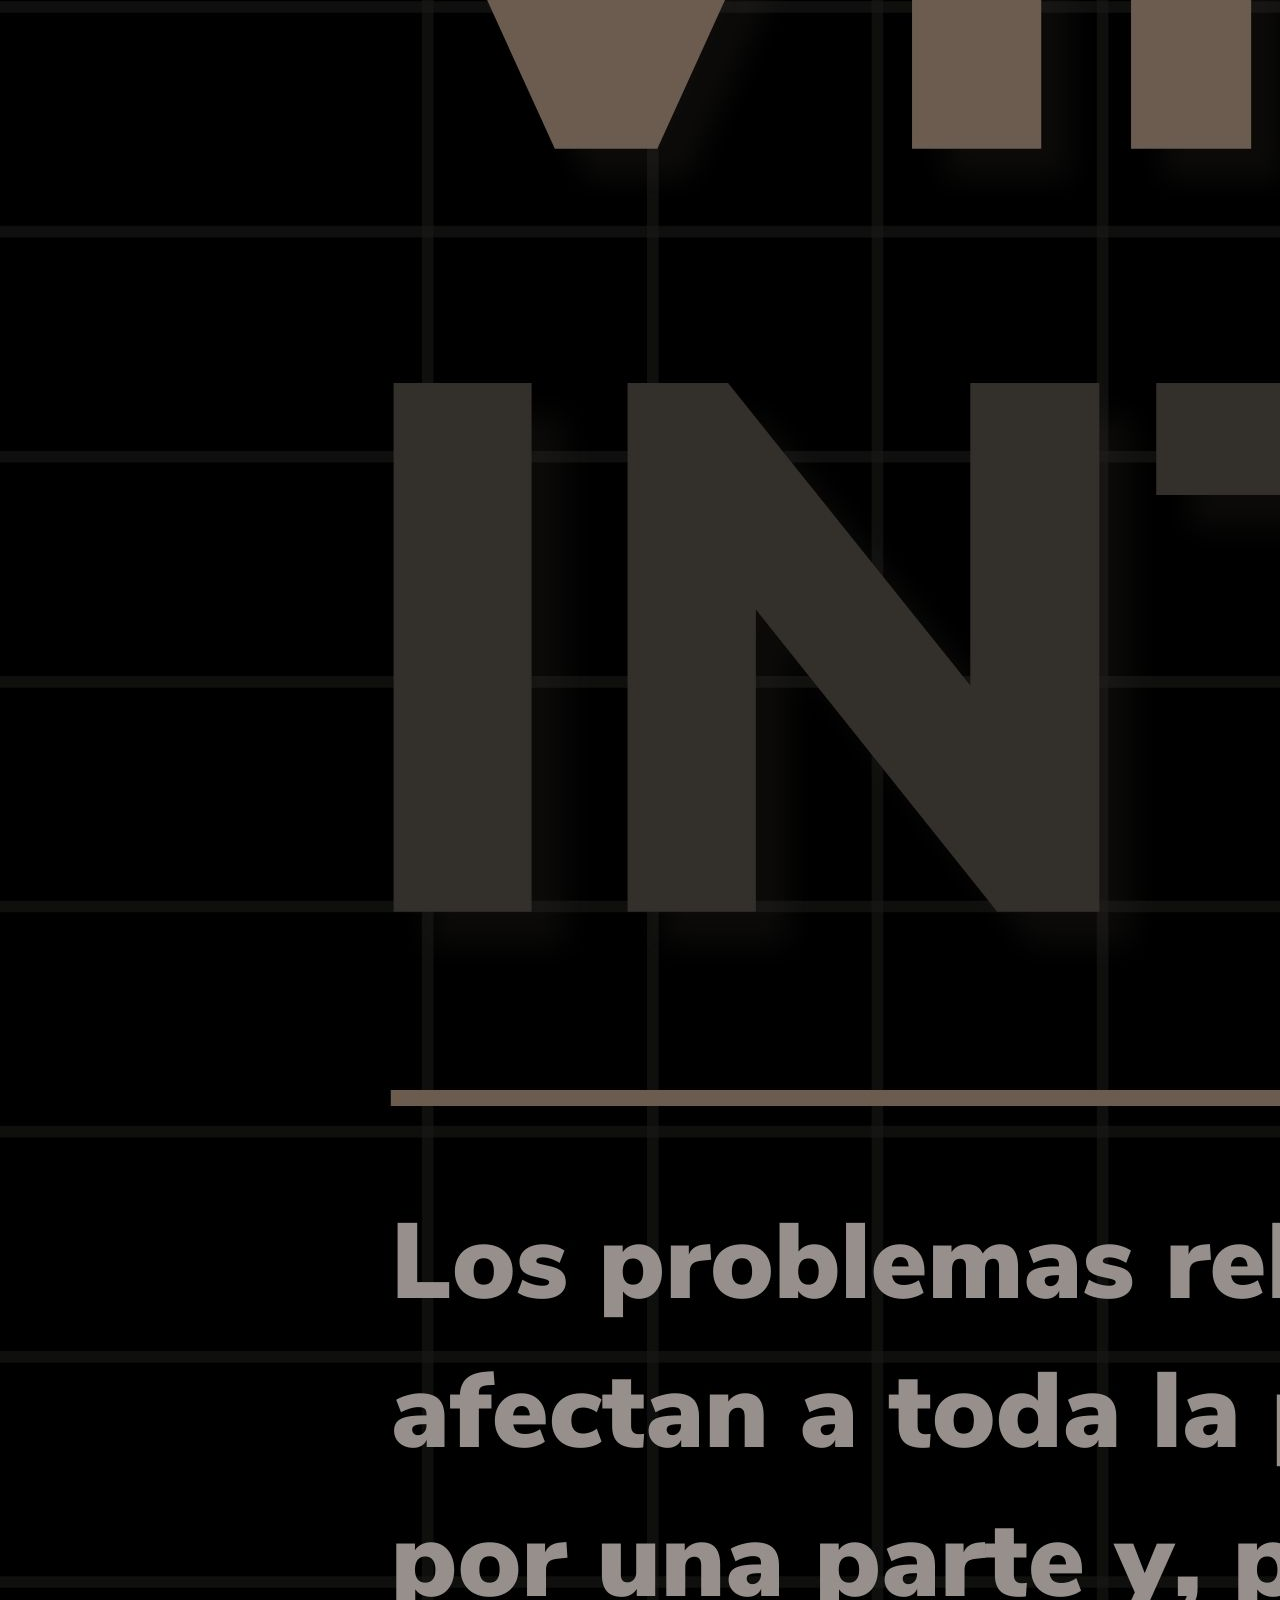
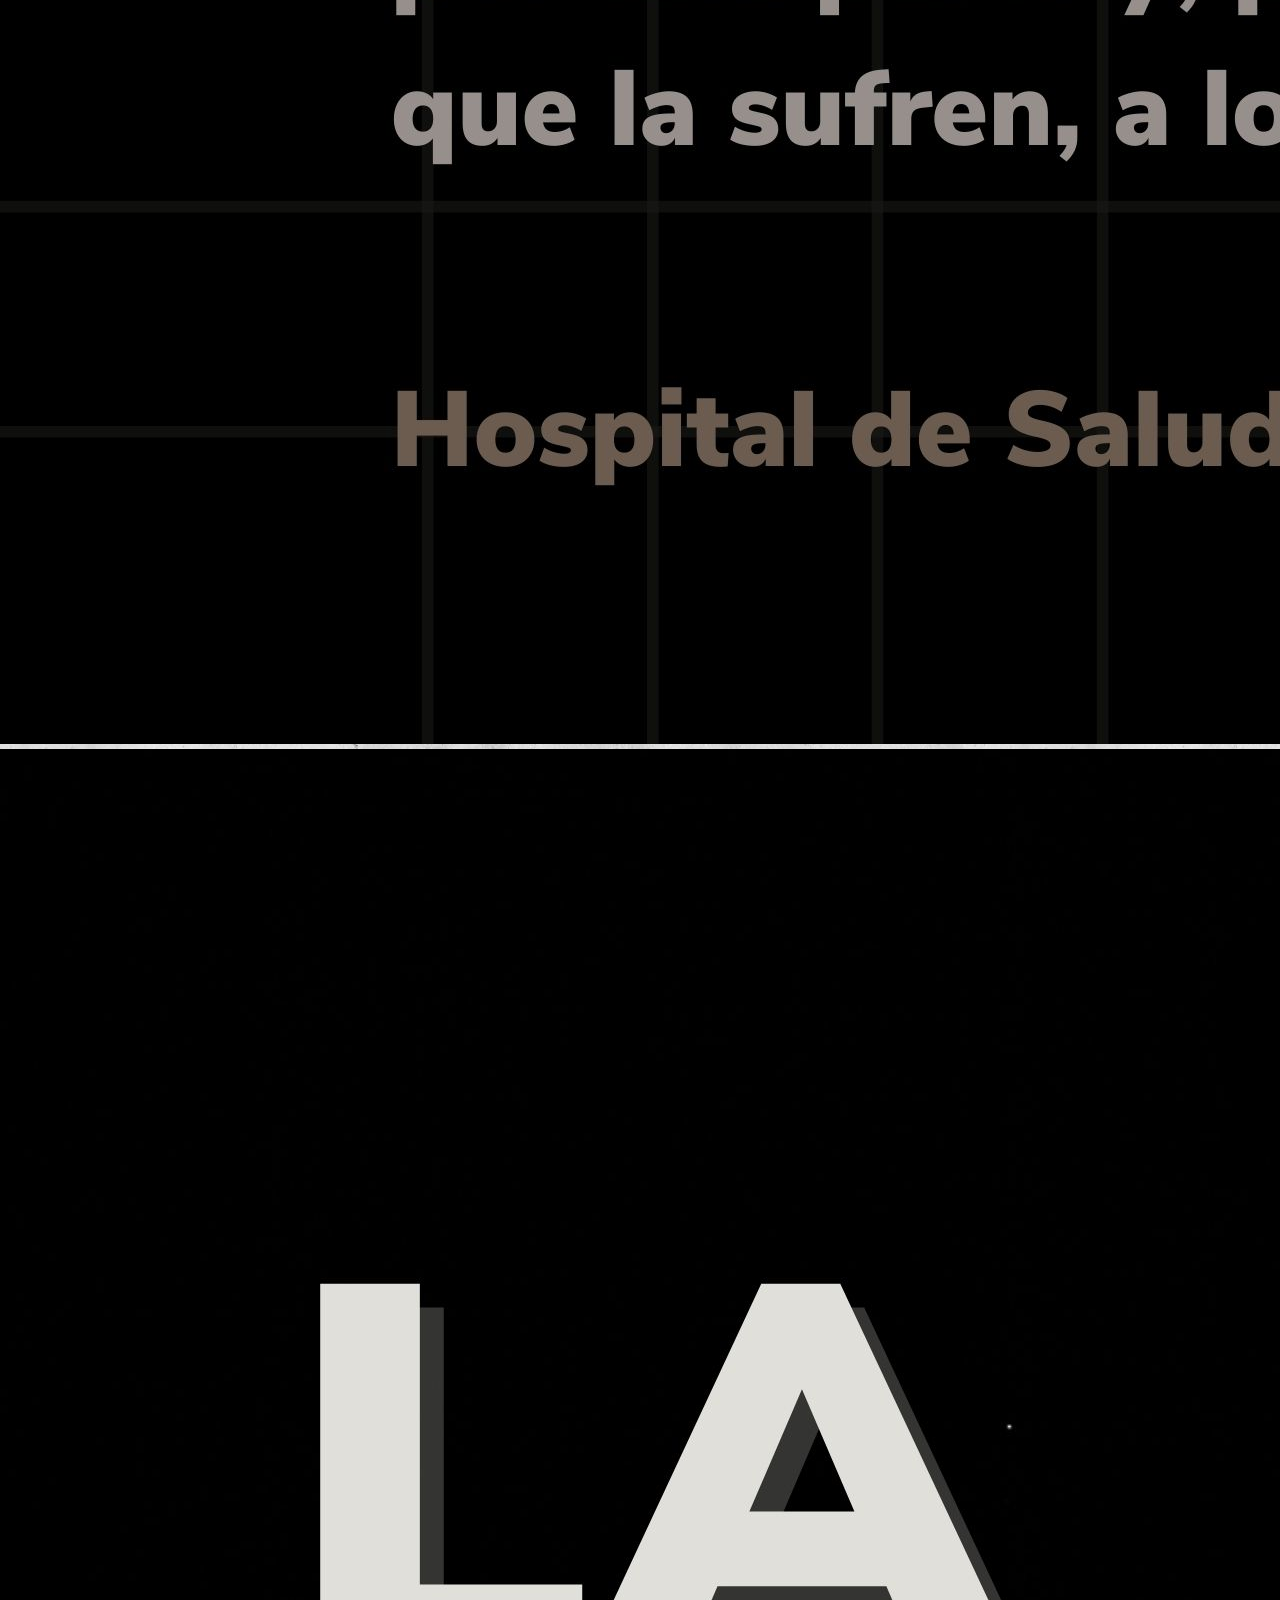
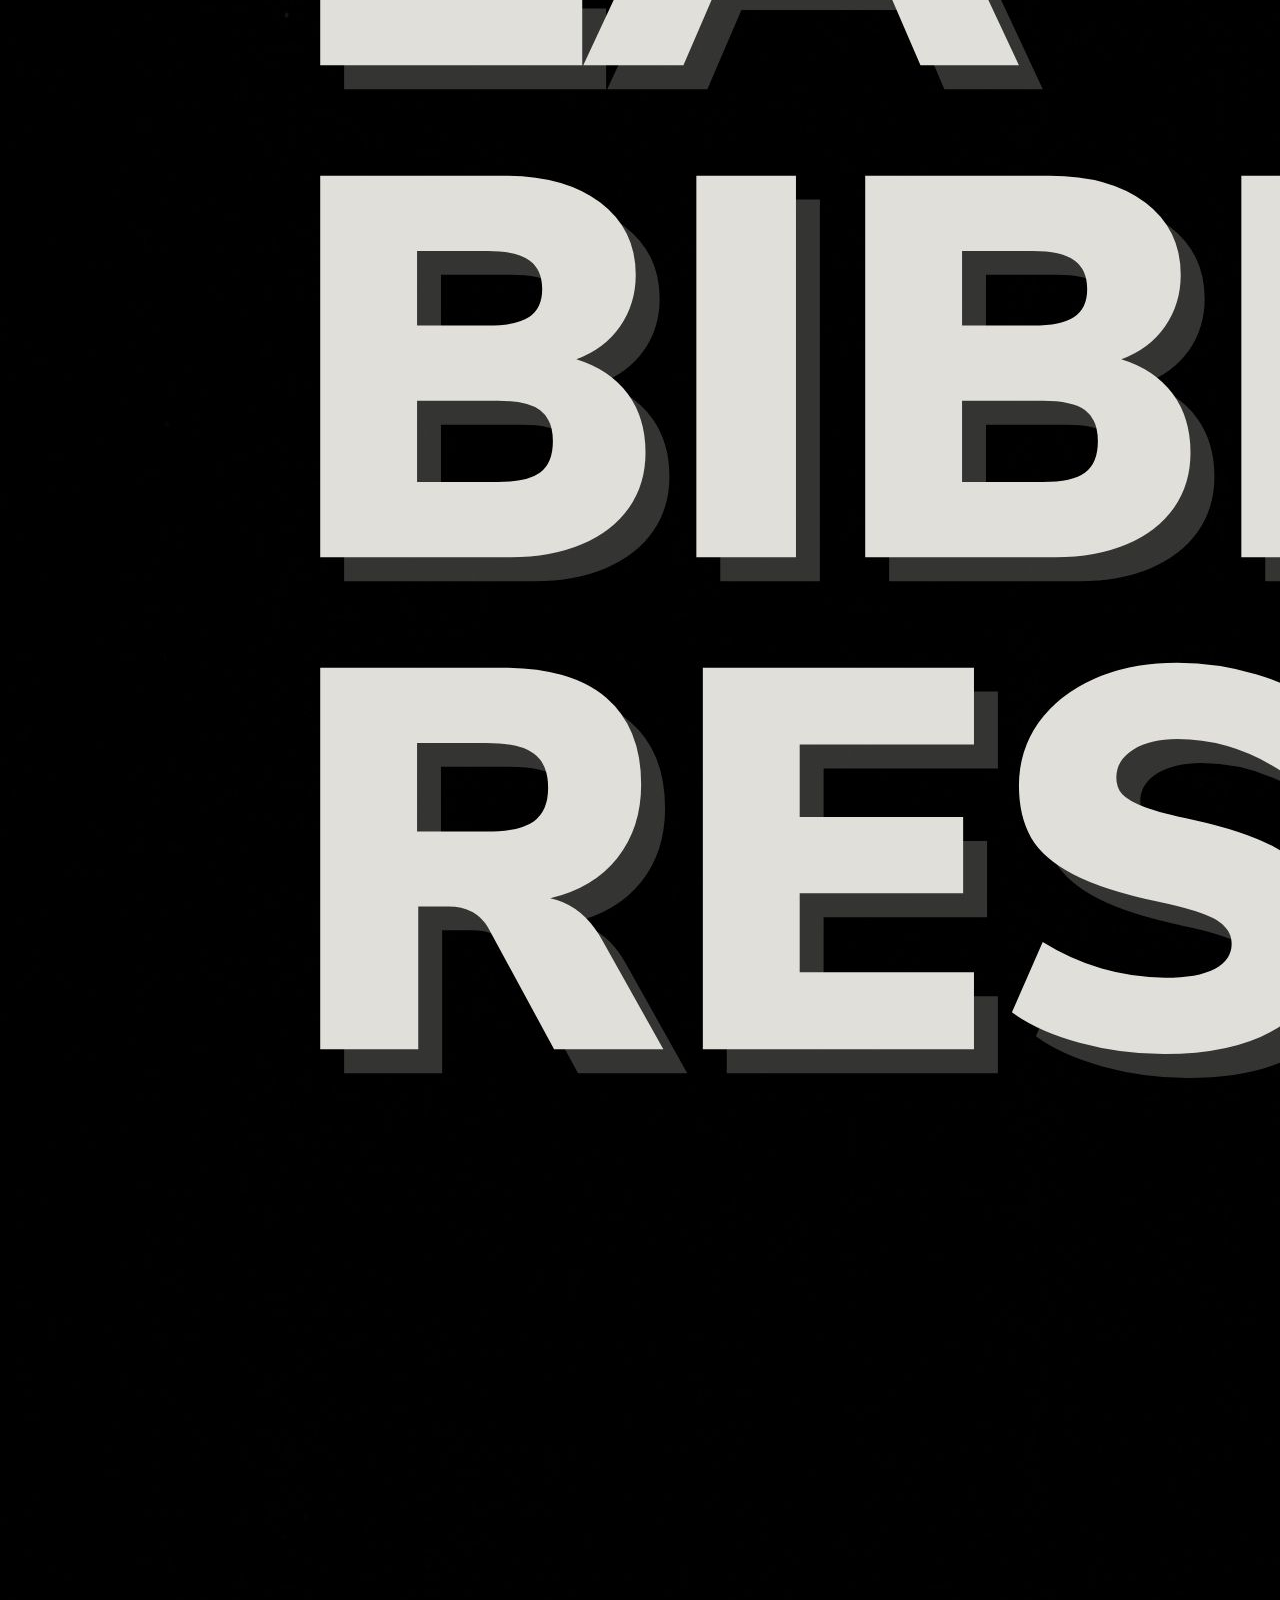
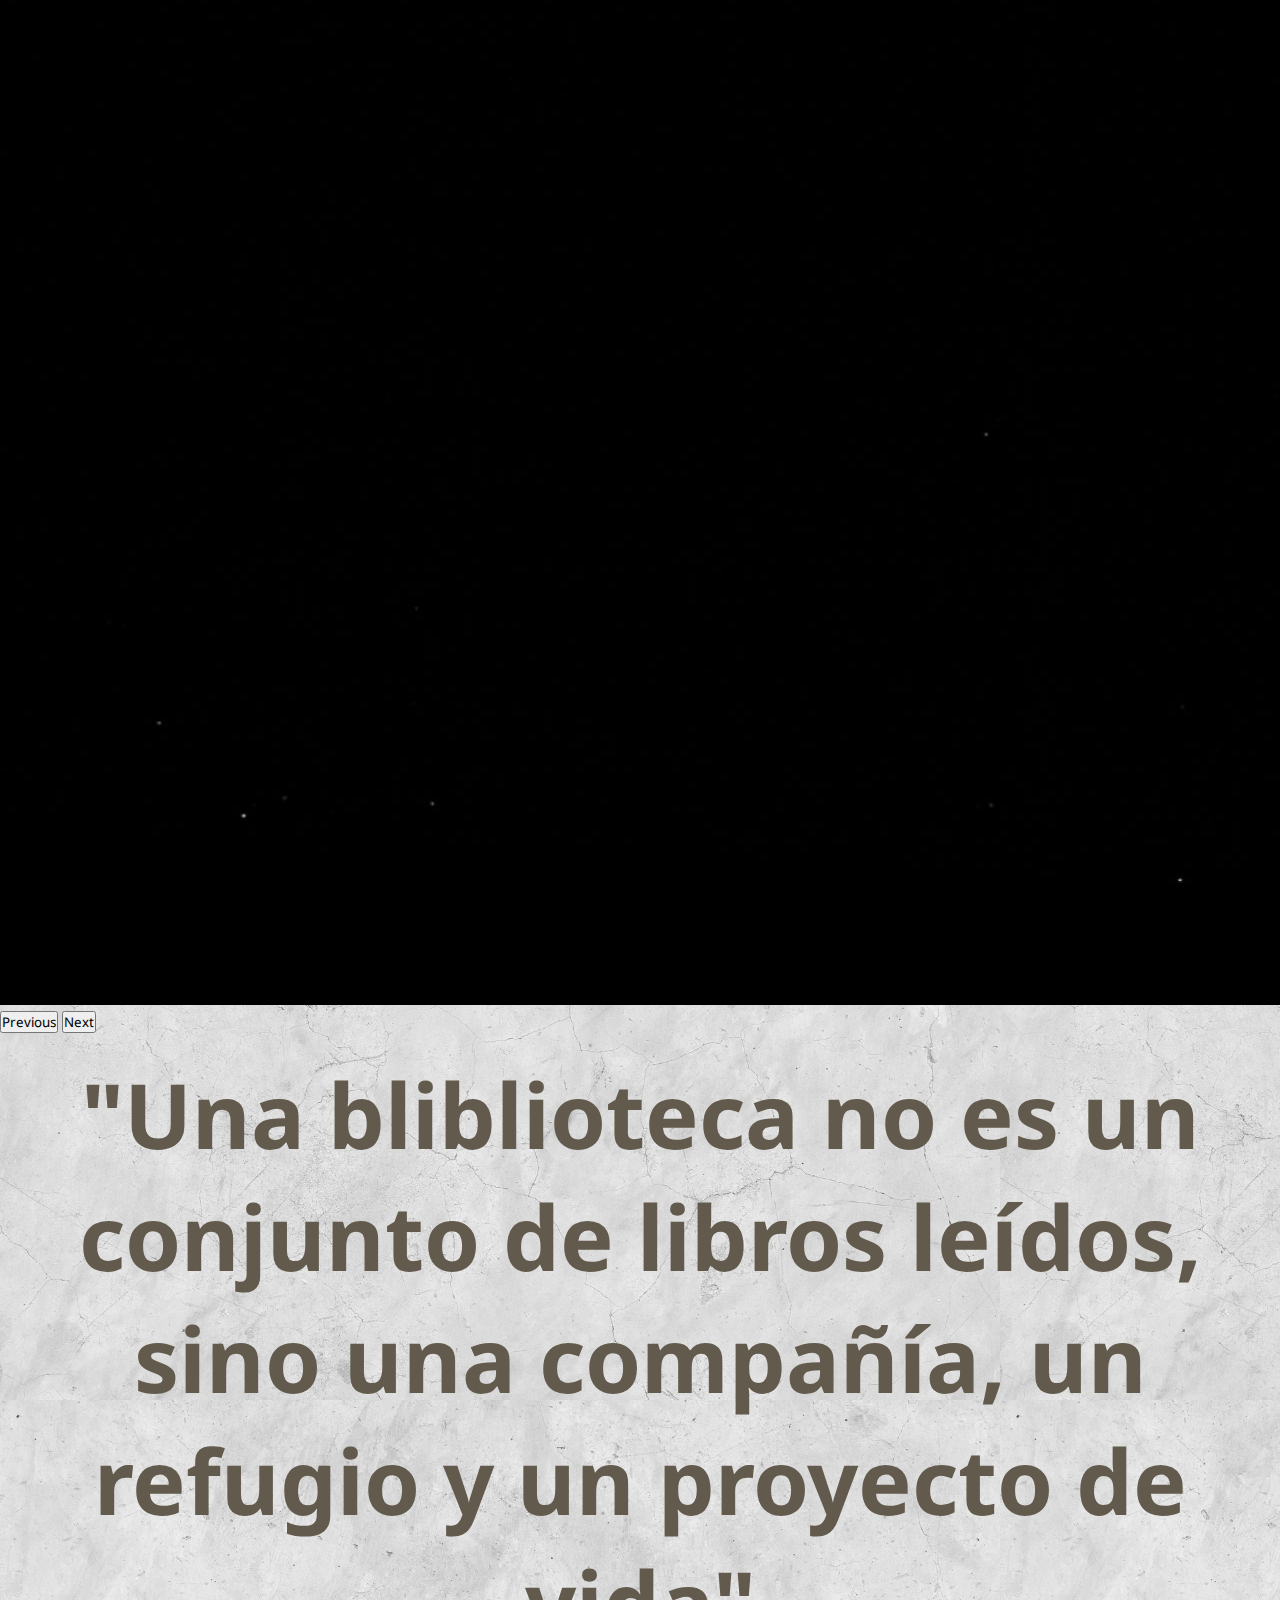
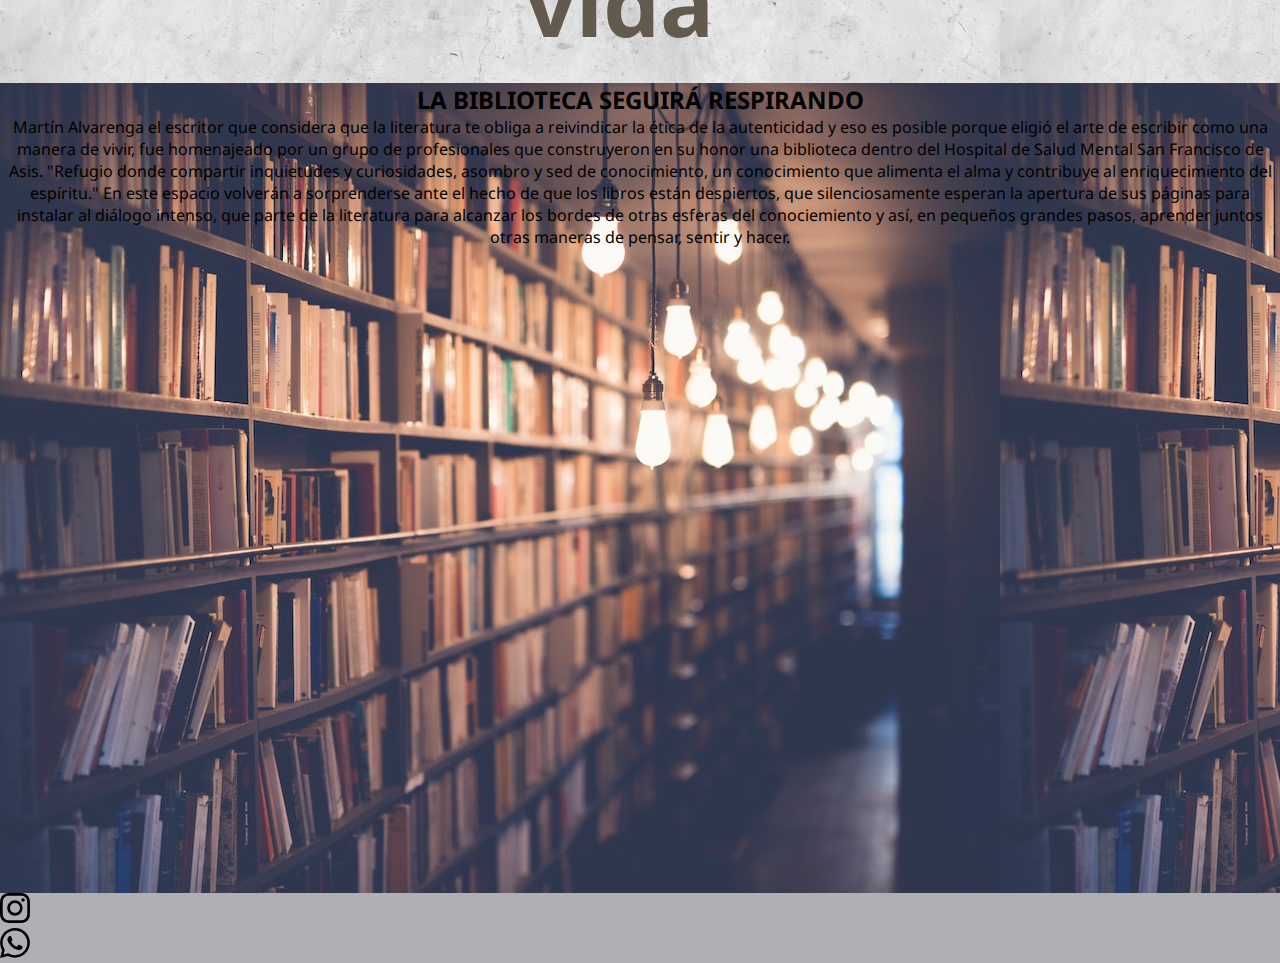
==== commit f0811d35: "cambios" ====
--- a/index.html
+++ b/index.html
@@ -61,13 +61,13 @@
         </div>
         <div class="carousel-inner">
             <div class="carousel-item active">
-                <img src="./img/banner1.jpg" width="970" height="520" class="d-block w-100" alt="banner1">
+                <img src="./img/banner1.jpg" class="d-block w-100" alt="banner1">
             </div>
             <div class="carousel-item">
-                <img src="./img/banner2.jpg" width="970" height="520" class="d-block w-100" alt="banner2">
+                <img src="./img/banner2.jpg" class="d-block w-100" alt="banner2">
             </div>
             <div class="carousel-item">
-                <img src="./img/banner3.jpg" width="970" height="520" class="d-block w-100" alt="banner3">
+                <img src="./img/banner3.jpg" class="d-block w-100" alt="banner3">
             </div>
         </div>
         <button class="carousel-control-prev" type="button" data-bs-target="#carouselExampleIndicators"
